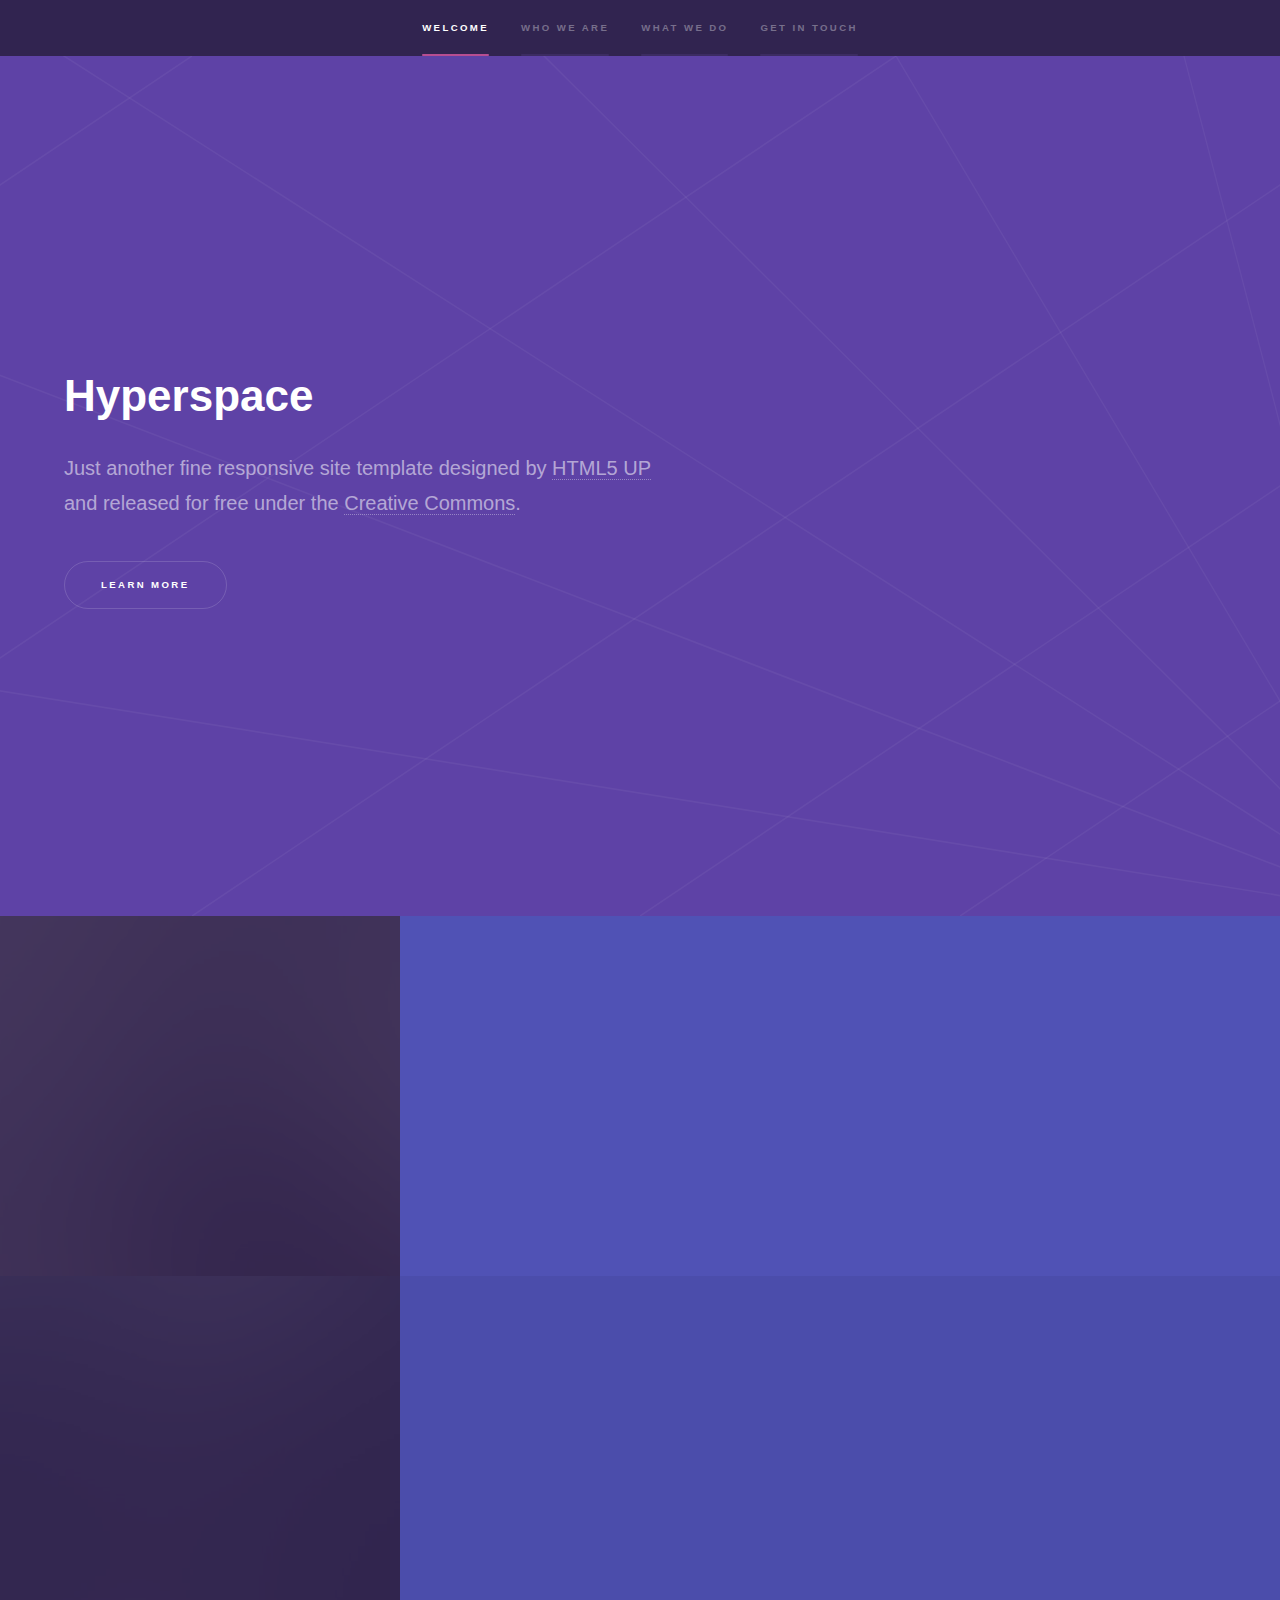
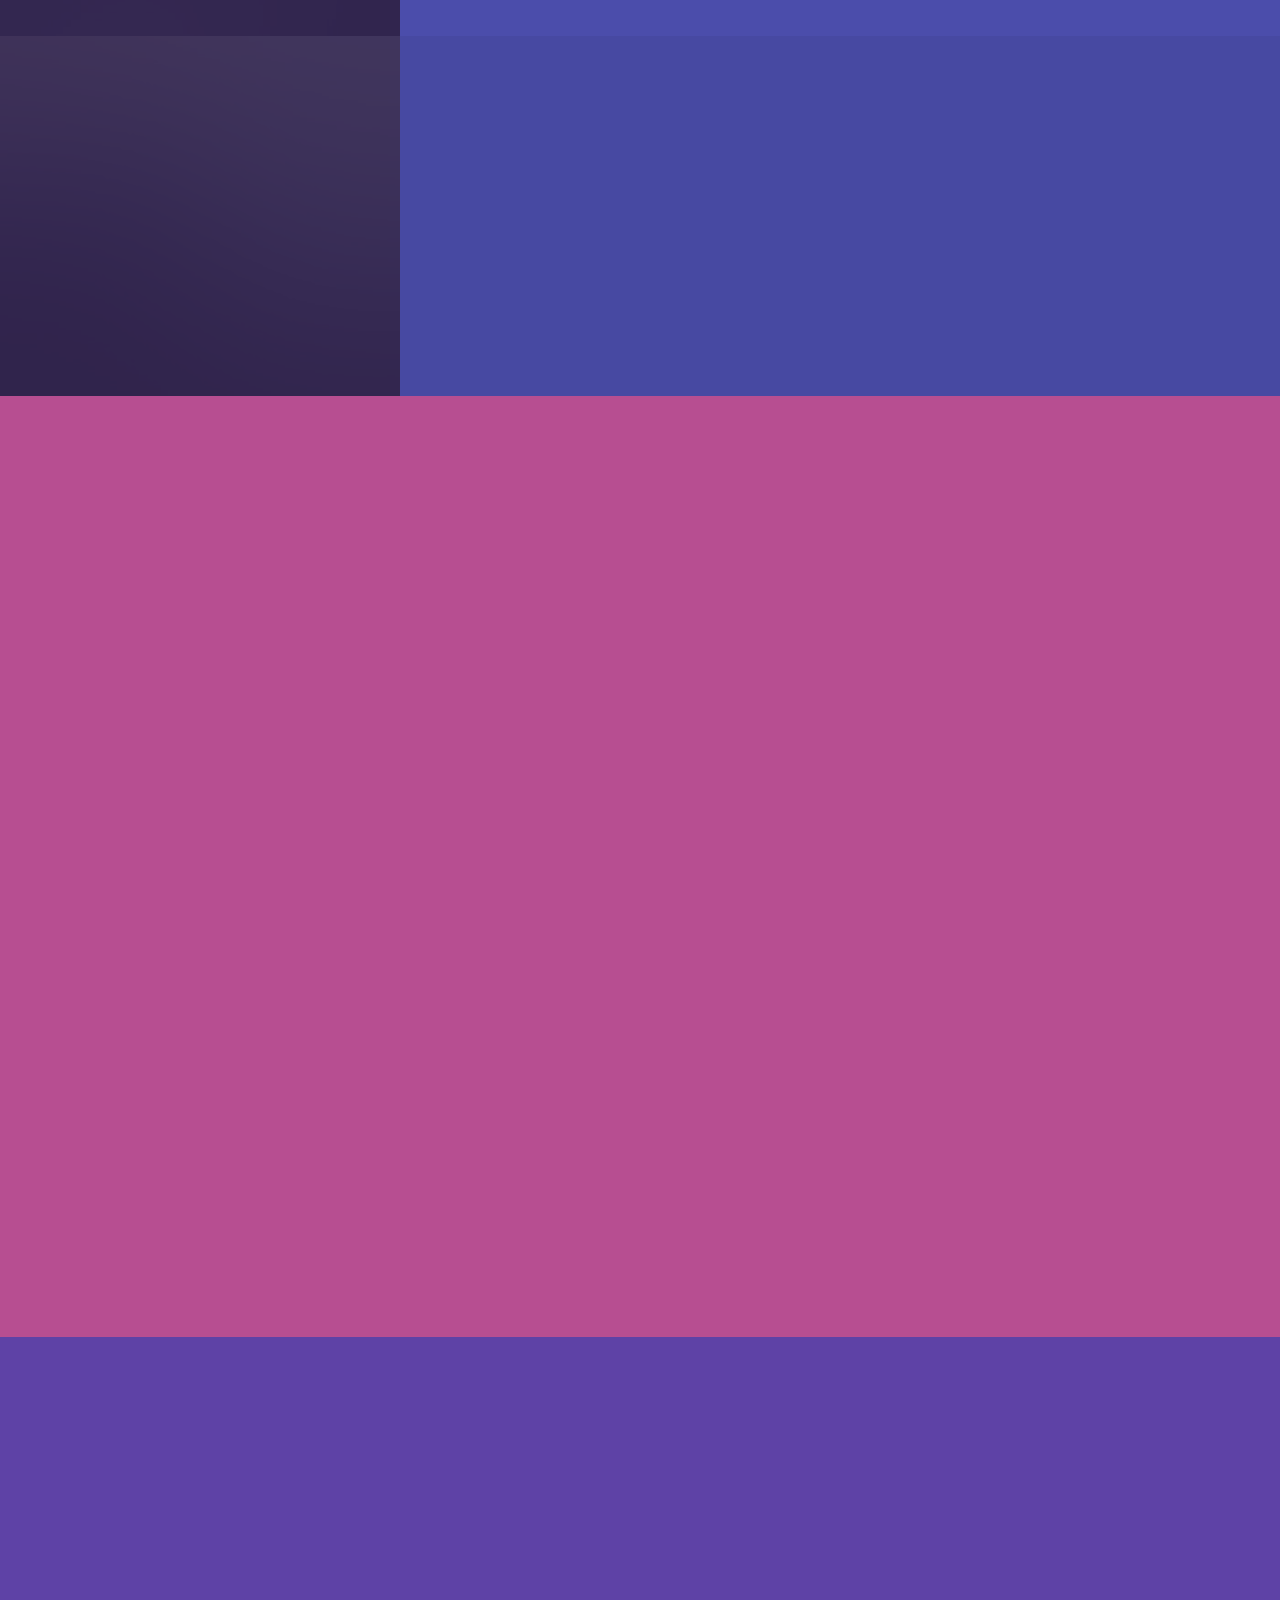
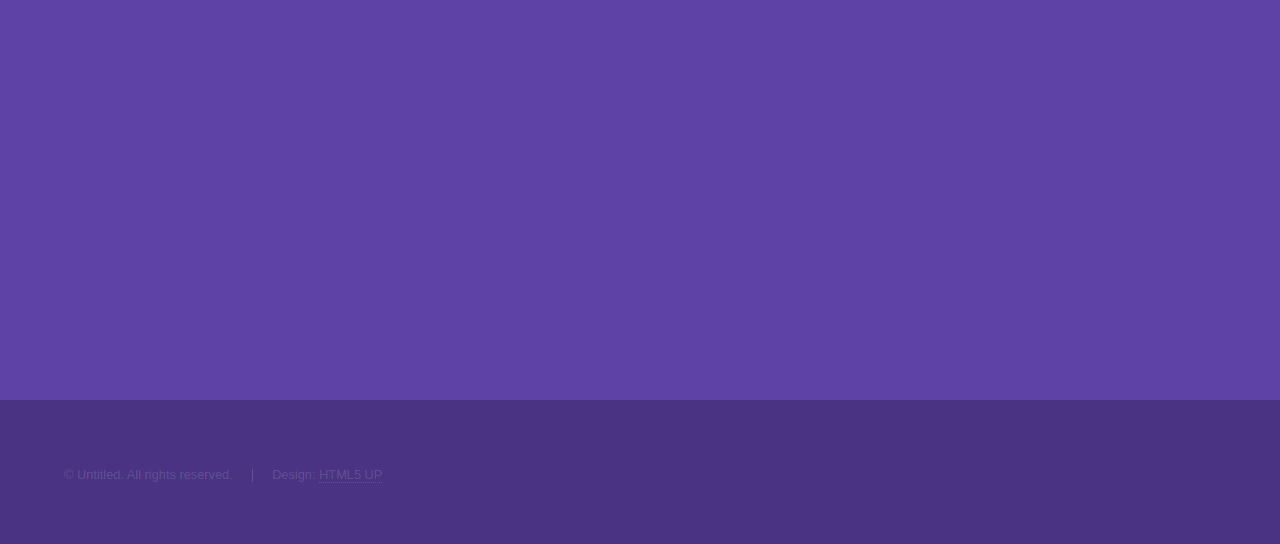
==== html5up-hyperspace/index.html @ 21f2c795 "Add files via upload" ====
<!DOCTYPE HTML>
<!--
	Hyperspace by HTML5 UP
	html5up.net | @ajlkn
	Free for personal and commercial use under the CCA 3.0 license (html5up.net/license)
-->
<html>
	<head>
		<title>Hyperspace by HTML5 UP</title>
		<meta charset="utf-8" />
		<meta name="viewport" content="width=device-width, initial-scale=1, user-scalable=no" />
		<link rel="stylesheet" href="assets/css/main.css" />
		<noscript><link rel="stylesheet" href="assets/css/noscript.css" /></noscript>
	</head>
	<body class="is-preload">

		<!-- Sidebar -->
			<section id="sidebar">
				<div class="inner">
					<nav>
						<ul>
							<li><a href="#intro">Welcome</a></li>
							<li><a href="#one">Who we are</a></li>
							<li><a href="#two">What we do</a></li>
							<li><a href="#three">Get in touch</a></li>
						</ul>
					</nav>
				</div>
			</section>

		<!-- Wrapper -->
			<div id="wrapper">

				<!-- Intro -->
					<section id="intro" class="wrapper style1 fullscreen fade-up">
						<div class="inner">
							<h1>Hyperspace</h1>
							<p>Just another fine responsive site template designed by <a href="http://html5up.net">HTML5 UP</a><br />
							and released for free under the <a href="http://html5up.net/license">Creative Commons</a>.</p>
							<ul class="actions">
								<li><a href="#one" class="button scrolly">Learn more</a></li>
							</ul>
						</div>
					</section>

				<!-- One -->
					<section id="one" class="wrapper style2 spotlights">
						<section>
							<a href="#" class="image"><img src="images/pic01.jpg" alt="" data-position="center center" /></a>
							<div class="content">
								<div class="inner">
									<h2>Sed ipsum dolor</h2>
									<p>Phasellus convallis elit id ullamcorper pulvinar. Duis aliquam turpis mauris, eu ultricies erat malesuada quis. Aliquam dapibus.</p>
									<ul class="actions">
										<li><a href="generic.html" class="button">Learn more</a></li>
									</ul>
								</div>
							</div>
						</section>
						<section>
							<a href="#" class="image"><img src="images/pic02.jpg" alt="" data-position="top center" /></a>
							<div class="content">
								<div class="inner">
									<h2>Feugiat consequat</h2>
									<p>Phasellus convallis elit id ullamcorper pulvinar. Duis aliquam turpis mauris, eu ultricies erat malesuada quis. Aliquam dapibus.</p>
									<ul class="actions">
										<li><a href="generic.html" class="button">Learn more</a></li>
									</ul>
								</div>
							</div>
						</section>
						<section>
							<a href="#" class="image"><img src="images/pic03.jpg" alt="" data-position="25% 25%" /></a>
							<div class="content">
								<div class="inner">
									<h2>Ultricies aliquam</h2>
									<p>Phasellus convallis elit id ullamcorper pulvinar. Duis aliquam turpis mauris, eu ultricies erat malesuada quis. Aliquam dapibus.</p>
									<ul class="actions">
										<li><a href="generic.html" class="button">Learn more</a></li>
									</ul>
								</div>
							</div>
						</section>
					</section>

				<!-- Two -->
					<section id="two" class="wrapper style3 fade-up">
						<div class="inner">
							<h2>What we do</h2>
							<p>Phasellus convallis elit id ullamcorper pulvinar. Duis aliquam turpis mauris, eu ultricies erat malesuada quis. Aliquam dapibus, lacus eget hendrerit bibendum, urna est aliquam sem, sit amet imperdiet est velit quis lorem.</p>
							<div class="features">
								<section>
									<span class="icon major fa-code"></span>
									<h3>Lorem ipsum amet</h3>
									<p>Phasellus convallis elit id ullam corper amet et pulvinar. Duis aliquam turpis mauris, sed ultricies erat dapibus.</p>
								</section>
								<section>
									<span class="icon major fa-lock"></span>
									<h3>Aliquam sed nullam</h3>
									<p>Phasellus convallis elit id ullam corper amet et pulvinar. Duis aliquam turpis mauris, sed ultricies erat dapibus.</p>
								</section>
								<section>
									<span class="icon major fa-cog"></span>
									<h3>Sed erat ullam corper</h3>
									<p>Phasellus convallis elit id ullam corper amet et pulvinar. Duis aliquam turpis mauris, sed ultricies erat dapibus.</p>
								</section>
								<section>
									<span class="icon major fa-desktop"></span>
									<h3>Veroeros quis lorem</h3>
									<p>Phasellus convallis elit id ullam corper amet et pulvinar. Duis aliquam turpis mauris, sed ultricies erat dapibus.</p>
								</section>
								<section>
									<span class="icon major fa-chain"></span>
									<h3>Urna quis bibendum</h3>
									<p>Phasellus convallis elit id ullam corper amet et pulvinar. Duis aliquam turpis mauris, sed ultricies erat dapibus.</p>
								</section>
								<section>
									<span class="icon major fa-diamond"></span>
									<h3>Aliquam urna dapibus</h3>
									<p>Phasellus convallis elit id ullam corper amet et pulvinar. Duis aliquam turpis mauris, sed ultricies erat dapibus.</p>
								</section>
							</div>
							<ul class="actions">
								<li><a href="generic.html" class="button">Learn more</a></li>
							</ul>
						</div>
					</section>

				<!-- Three -->
					<section id="three" class="wrapper style1 fade-up">
						<div class="inner">
							<h2>Get in touch</h2>
							<p>Phasellus convallis elit id ullamcorper pulvinar. Duis aliquam turpis mauris, eu ultricies erat malesuada quis. Aliquam dapibus, lacus eget hendrerit bibendum, urna est aliquam sem, sit amet imperdiet est velit quis lorem.</p>
							<div class="split style1">
								<section>
									<form method="post" action="#">
										<div class="fields">
											<div class="field half">
												<label for="name">Name</label>
												<input type="text" name="name" id="name" />
											</div>
											<div class="field half">
												<label for="email">Email</label>
												<input type="text" name="email" id="email" />
											</div>
											<div class="field">
												<label for="message">Message</label>
												<textarea name="message" id="message" rows="5"></textarea>
											</div>
										</div>
										<ul class="actions">
											<li><a href="" class="button submit">Send Message</a></li>
										</ul>
									</form>
								</section>
								<section>
									<ul class="contact">
										<li>
											<h3>Address</h3>
											<span>12345 Somewhere Road #654<br />
											Nashville, TN 00000-0000<br />
											USA</span>
										</li>
										<li>
											<h3>Email</h3>
											<a href="#">user@untitled.tld</a>
										</li>
										<li>
											<h3>Phone</h3>
											<span>(000) 000-0000</span>
										</li>
										<li>
											<h3>Social</h3>
											<ul class="icons">
												<li><a href="#" class="fa-twitter"><span class="label">Twitter</span></a></li>
												<li><a href="#" class="fa-facebook"><span class="label">Facebook</span></a></li>
												<li><a href="#" class="fa-github"><span class="label">GitHub</span></a></li>
												<li><a href="#" class="fa-instagram"><span class="label">Instagram</span></a></li>
												<li><a href="#" class="fa-linkedin"><span class="label">LinkedIn</span></a></li>
											</ul>
										</li>
									</ul>
								</section>
							</div>
						</div>
					</section>

			</div>

		<!-- Footer -->
			<footer id="footer" class="wrapper style1-alt">
				<div class="inner">
					<ul class="menu">
						<li>&copy; Untitled. All rights reserved.</li><li>Design: <a href="http://html5up.net">HTML5 UP</a></li>
					</ul>
				</div>
			</footer>

		<!-- Scripts -->
			<script src="assets/js/jquery.min.js"></script>
			<script src="assets/js/jquery.scrollex.min.js"></script>
			<script src="assets/js/jquery.scrolly.min.js"></script>
			<script src="assets/js/browser.min.js"></script>
			<script src="assets/js/breakpoints.min.js"></script>
			<script src="assets/js/util.js"></script>
			<script src="assets/js/main.js"></script>

	</body>
</html>
---- html5up-hyperspace/assets/css/main.css ----
@import url(font-awesome.min.css);

/*
	Hyperspace by HTML5 UP
	html5up.net | @ajlkn
	Free for personal and commercial use under the CCA 3.0 license (html5up.net/license)
*/

html, body, div, span, applet, object,
iframe, h1, h2, h3, h4, h5, h6, p, blockquote,
pre, a, abbr, acronym, address, big, cite,
code, del, dfn, em, img, ins, kbd, q, s, samp,
small, strike, strong, sub, sup, tt, var, b,
u, i, center, dl, dt, dd, ol, ul, li, fieldset,
form, label, legend, table, caption, tbody,
tfoot, thead, tr, th, td, article, aside,
canvas, details, embed, figure, figcaption,
footer, header, hgroup, menu, nav, output, ruby,
section, summary, time, mark, audio, video {
	margin: 0;
	padding: 0;
	border: 0;
	font-size: 100%;
	font: inherit;
	vertical-align: baseline;}

article, aside, details, figcaption, figure,
footer, header, hgroup, menu, nav, section {
	display: block;}

body {
	line-height: 1;
}

ol, ul {
	list-style: none;
}

blockquote, q {
	quotes: none;
}

	blockquote:before, blockquote:after, q:before, q:after {
		content: '';
		content: none;
	}

table {
	border-collapse: collapse;
	border-spacing: 0;
}

body {
	-webkit-text-size-adjust: none;
}

mark {
	background-color: transparent;
	color: inherit;
}

input::-moz-focus-inner {
	border: 0;
	padding: 0;
}

input, select, textarea {
	-moz-appearance: none;
	-webkit-appearance: none;
	-ms-appearance: none;
	appearance: none;
}

/* Basic */

	@-ms-viewport {
		width: device-width;
	}

	body {
		-ms-overflow-style: scrollbar;
	}

	@media screen and (max-width: 480px) {

		html, body {
			min-width: 320px;
		}

	}

	html {
		box-sizing: border-box;
	}

	*, *:before, *:after {
		box-sizing: inherit;
	}

	body {
		background: #312450;
	}

		body.is-preload *, body.is-preload *:before, body.is-preload *:after {
			-moz-animation: none !important;
			-webkit-animation: none !important;
			-ms-animation: none !important;
			animation: none !important;
			-moz-transition: none !important;
			-webkit-transition: none !important;
			-ms-transition: none !important;
			transition: none !important;
		}

/* Type */

	body, input, select, textarea {
		color: rgba(255, 255, 255, 0.55);
		font-family: Arial, Helvetica, sans-serif;
		font-size: 16.5pt;
		font-weight: normal;
		line-height: 1.75;
	}

		@media screen and (max-width: 1680px) {

			body, input, select, textarea {
				font-size: 13pt;
			}

		}

		@media screen and (max-width: 1280px) {

			body, input, select, textarea {
				font-size: 12pt;
			}

		}

		@media screen and (max-width: 360px) {

			body, input, select, textarea {
				font-size: 11pt;
			}

		}

	a {
		-moz-transition: color 0.2s ease, border-bottom-color 0.2s ease;
		-webkit-transition: color 0.2s ease, border-bottom-color 0.2s ease;
		-ms-transition: color 0.2s ease, border-bottom-color 0.2s ease;
		transition: color 0.2s ease, border-bottom-color 0.2s ease;
		border-bottom: dotted 1px rgba(255, 255, 255, 0.35);
		color: inherit;
		text-decoration: none;
	}

		a:hover {
			border-bottom-color: transparent;
			color: #ffffff;
		}

	strong, b {
		color: #ffffff;
		font-weight: bold;
	}

	em, i {
		font-style: italic;
	}

	p {
		margin: 0 0 2em 0;
	}

	h1, h2, h3, h4, h5, h6 {
		color: #ffffff;
		font-weight: bold;
		line-height: 1.5;
		margin: 0 0 0.5em 0;
	}

		h1 a, h2 a, h3 a, h4 a, h5 a, h6 a {
			color: inherit;
			text-decoration: none;
		}

	h1 {
		font-size: 2.75em;
	}

		h1.major {
			margin: 0 0 1.3em 0;
			position: relative;
			padding-bottom: 0.35em;
		}

			h1.major:after {
				background-image: -moz-linear-gradient(to right, #5e42a6, #b74e91);
				background-image: -webkit-linear-gradient(to right, #5e42a6, #b74e91);
				background-image: -ms-linear-gradient(to right, #5e42a6, #b74e91);
				background-image: linear-gradient(to right, #5e42a6, #b74e91);
				-moz-transition: max-width 0.2s ease;
				-webkit-transition: max-width 0.2s ease;
				-ms-transition: max-width 0.2s ease;
				transition: max-width 0.2s ease;
				border-radius: 0.2em;
				bottom: 0;
				content: '';
				height: 0.05em;
				position: absolute;
				right: 0;
				width: 100%;
			}

	h2 {
		font-size: 1.75em;
	}

	h3 {
		font-size: 1.1em;
	}

	h4 {
		font-size: 1em;
	}

	h5 {
		font-size: 0.8em;
	}

	h6 {
		font-size: 0.6em;
	}

	@media screen and (max-width: 736px) {

		h1 {
			font-size: 2em;
		}

		h2 {
			font-size: 1.25em;
		}

		h3 {
			font-size: 1em;
		}

		h4 {
			font-size: 0.8em;
		}

		h5 {
			font-size: 0.6em;
		}

		h6 {
			font-size: 0.6em;
		}

	}

	sub {
		font-size: 0.8em;
		position: relative;
		top: 0.5em;
	}

	sup {
		font-size: 0.8em;
		position: relative;
		top: -0.5em;
	}

	blockquote {
		border-left: solid 4px rgba(255, 255, 255, 0.15);
		font-style: italic;
		margin: 0 0 2em 0;
		padding: 0.5em 0 0.5em 2em;
	}

	code {
		background: rgba(255, 255, 255, 0.05);
		border-radius: 0.25em;
		border: solid 1px rgba(255, 255, 255, 0.15);
		font-family: "Courier New", monospace;
		font-size: 0.9em;
		margin: 0 0.25em;
		padding: 0.25em 0.65em;
	}

	pre {
		-webkit-overflow-scrolling: touch;
		font-family: "Courier New", monospace;
		font-size: 0.9em;
		margin: 0 0 2em 0;
	}

		pre code {
			display: block;
			line-height: 1.75em;
			padding: 1em 1.5em;
			overflow-x: auto;
		}

	hr {
		border: 0;
		border-bottom: solid 1px rgba(255, 255, 255, 0.15);
		margin: 2em 0;
	}

		hr.major {
			margin: 3em 0;
		}

	.align-left {
		text-align: left;
	}

	.align-center {
		text-align: center;
	}

	.align-right {
		text-align: right;
	}

/* Row */

	.row {
		display: flex;
		flex-wrap: wrap;
		box-sizing: border-box;
		align-items: stretch;
	}

		.row > * {
			box-sizing: border-box;
		}

		.row.gtr-uniform > * > :last-child {
			margin-bottom: 0;
		}

		.row.aln-left {
			justify-content: flex-start;
		}

		.row.aln-center {
			justify-content: center;
		}

		.row.aln-right {
			justify-content: flex-end;
		}

		.row.aln-top {
			align-items: flex-start;
		}

		.row.aln-middle {
			align-items: center;
		}

		.row.aln-bottom {
			align-items: flex-end;
		}

		.row > .imp {
			order: -1;
		}

		.row > .col-1 {
			width: 8.3333333333%;
		}

		.row > .off-1 {
			margin-left: 8.3333333333%;
		}

		.row > .col-2 {
			width: 16.6666666667%;
		}

		.row > .off-2 {
			margin-left: 16.6666666667%;
		}

		.row > .col-3 {
			width: 25%;
		}

		.row > .off-3 {
			margin-left: 25%;
		}

		.row > .col-4 {
			width: 33.3333333333%;
		}

		.row > .off-4 {
			margin-left: 33.3333333333%;
		}

		.row > .col-5 {
			width: 41.6666666667%;
		}

		.row > .off-5 {
			margin-left: 41.6666666667%;
		}

		.row > .col-6 {
			width: 50%;
		}

		.row > .off-6 {
			margin-left: 50%;
		}

		.row > .col-7 {
			width: 58.3333333333%;
		}

		.row > .off-7 {
			margin-left: 58.3333333333%;
		}

		.row > .col-8 {
			width: 66.6666666667%;
		}

		.row > .off-8 {
			margin-left: 66.6666666667%;
		}

		.row > .col-9 {
			width: 75%;
		}

		.row > .off-9 {
			margin-left: 75%;
		}

		.row > .col-10 {
			width: 83.3333333333%;
		}

		.row > .off-10 {
			margin-left: 83.3333333333%;
		}

		.row > .col-11 {
			width: 91.6666666667%;
		}

		.row > .off-11 {
			margin-left: 91.6666666667%;
		}

		.row > .col-12 {
			width: 100%;
		}

		.row > .off-12 {
			margin-left: 100%;
		}

		.row.gtr-0 {
			margin-top: 0;
			margin-left: 0em;
		}

			.row.gtr-0 > * {
				padding: 0 0 0 0em;
			}

			.row.gtr-0.gtr-uniform {
				margin-top: 0em;
			}

				.row.gtr-0.gtr-uniform > * {
					padding-top: 0em;
				}

		.row.gtr-25 {
			margin-top: 0;
			margin-left: -0.375em;
		}

			.row.gtr-25 > * {
				padding: 0 0 0 0.375em;
			}

			.row.gtr-25.gtr-uniform {
				margin-top: -0.375em;
			}

				.row.gtr-25.gtr-uniform > * {
					padding-top: 0.375em;
				}

		.row.gtr-50 {
			margin-top: 0;
			margin-left: -0.75em;
		}

			.row.gtr-50 > * {
				padding: 0 0 0 0.75em;
			}

			.row.gtr-50.gtr-uniform {
				margin-top: -0.75em;
			}

				.row.gtr-50.gtr-uniform > * {
					padding-top: 0.75em;
				}

		.row {
			margin-top: 0;
			margin-left: -1.5em;
		}

			.row > * {
				padding: 0 0 0 1.5em;
			}

			.row.gtr-uniform {
				margin-top: -1.5em;
			}

				.row.gtr-uniform > * {
					padding-top: 1.5em;
				}

		.row.gtr-150 {
			margin-top: 0;
			margin-left: -2.25em;
		}

			.row.gtr-150 > * {
				padding: 0 0 0 2.25em;
			}

			.row.gtr-150.gtr-uniform {
				margin-top: -2.25em;
			}

				.row.gtr-150.gtr-uniform > * {
					padding-top: 2.25em;
				}

		.row.gtr-200 {
			margin-top: 0;
			margin-left: -3em;
		}

			.row.gtr-200 > * {
				padding: 0 0 0 3em;
			}

			.row.gtr-200.gtr-uniform {
				margin-top: -3em;
			}

				.row.gtr-200.gtr-uniform > * {
					padding-top: 3em;
				}

		@media screen and (max-width: 1680px) {

			.row {
				display: flex;
				flex-wrap: wrap;
				box-sizing: border-box;
				align-items: stretch;
			}

				.row > * {
					box-sizing: border-box;
				}

				.row.gtr-uniform > * > :last-child {
					margin-bottom: 0;
				}

				.row.aln-left {
					justify-content: flex-start;
				}

				.row.aln-center {
					justify-content: center;
				}

				.row.aln-right {
					justify-content: flex-end;
				}

				.row.aln-top {
					align-items: flex-start;
				}

				.row.aln-middle {
					align-items: center;
				}

				.row.aln-bottom {
					align-items: flex-end;
				}

				.row > .imp-xlarge {
					order: -1;
				}

				.row > .col-1-xlarge {
					width: 8.3333333333%;
				}

				.row > .off-1-xlarge {
					margin-left: 8.3333333333%;
				}

				.row > .col-2-xlarge {
					width: 16.6666666667%;
				}

				.row > .off-2-xlarge {
					margin-left: 16.6666666667%;
				}

				.row > .col-3-xlarge {
					width: 25%;
				}

				.row > .off-3-xlarge {
					margin-left: 25%;
				}

				.row > .col-4-xlarge {
					width: 33.3333333333%;
				}

				.row > .off-4-xlarge {
					margin-left: 33.3333333333%;
				}

				.row > .col-5-xlarge {
					width: 41.6666666667%;
				}

				.row > .off-5-xlarge {
					margin-left: 41.6666666667%;
				}

				.row > .col-6-xlarge {
					width: 50%;
				}

				.row > .off-6-xlarge {
					margin-left: 50%;
				}

				.row > .col-7-xlarge {
					width: 58.3333333333%;
				}

				.row > .off-7-xlarge {
					margin-left: 58.3333333333%;
				}

				.row > .col-8-xlarge {
					width: 66.6666666667%;
				}

				.row > .off-8-xlarge {
					margin-left: 66.6666666667%;
				}

				.row > .col-9-xlarge {
					width: 75%;
				}

				.row > .off-9-xlarge {
					margin-left: 75%;
				}

				.row > .col-10-xlarge {
					width: 83.3333333333%;
				}

				.row > .off-10-xlarge {
					margin-left: 83.3333333333%;
				}

				.row > .col-11-xlarge {
					width: 91.6666666667%;
				}

				.row > .off-11-xlarge {
					margin-left: 91.6666666667%;
				}

				.row > .col-12-xlarge {
					width: 100%;
				}

				.row > .off-12-xlarge {
					margin-left: 100%;
				}

				.row.gtr-0 {
					margin-top: 0;
					margin-left: 0em;
				}

					.row.gtr-0 > * {
						padding: 0 0 0 0em;
					}

					.row.gtr-0.gtr-uniform {
						margin-top: 0em;
					}

						.row.gtr-0.gtr-uniform > * {
							padding-top: 0em;
						}

				.row.gtr-25 {
					margin-top: 0;
					margin-left: -0.375em;
				}

					.row.gtr-25 > * {
						padding: 0 0 0 0.375em;
					}

					.row.gtr-25.gtr-uniform {
						margin-top: -0.375em;
					}

						.row.gtr-25.gtr-uniform > * {
							padding-top: 0.375em;
						}

				.row.gtr-50 {
					margin-top: 0;
					margin-left: -0.75em;
				}

					.row.gtr-50 > * {
						padding: 0 0 0 0.75em;
					}

					.row.gtr-50.gtr-uniform {
						margin-top: -0.75em;
					}

						.row.gtr-50.gtr-uniform > * {
							padding-top: 0.75em;
						}

				.row {
					margin-top: 0;
					margin-left: -1.5em;
				}

					.row > * {
						padding: 0 0 0 1.5em;
					}

					.row.gtr-uniform {
						margin-top: -1.5em;
					}

						.row.gtr-uniform > * {
							padding-top: 1.5em;
						}

				.row.gtr-150 {
					margin-top: 0;
					margin-left: -2.25em;
				}

					.row.gtr-150 > * {
						padding: 0 0 0 2.25em;
					}

					.row.gtr-150.gtr-uniform {
						margin-top: -2.25em;
					}

						.row.gtr-150.gtr-uniform > * {
							padding-top: 2.25em;
						}

				.row.gtr-200 {
					margin-top: 0;
					margin-left: -3em;
				}

					.row.gtr-200 > * {
						padding: 0 0 0 3em;
					}

					.row.gtr-200.gtr-uniform {
						margin-top: -3em;
					}

						.row.gtr-200.gtr-uniform > * {
							padding-top: 3em;
						}

		}

		@media screen and (max-width: 1280px) {

			.row {
				display: flex;
				flex-wrap: wrap;
				box-sizing: border-box;
				align-items: stretch;
			}

				.row > * {
					box-sizing: border-box;
				}

				.row.gtr-uniform > * > :last-child {
					margin-bottom: 0;
				}

				.row.aln-left {
					justify-content: flex-start;
				}

				.row.aln-center {
					justify-content: center;
				}

				.row.aln-right {
					justify-content: flex-end;
				}

				.row.aln-top {
					align-items: flex-start;
				}

				.row.aln-middle {
					align-items: center;
				}

				.row.aln-bottom {
					align-items: flex-end;
				}

				.row > .imp-large {
					order: -1;
				}

				.row > .col-1-large {
					width: 8.3333333333%;
				}

				.row > .off-1-large {
					margin-left: 8.3333333333%;
				}

				.row > .col-2-large {
					width: 16.6666666667%;
				}

				.row > .off-2-large {
					margin-left: 16.6666666667%;
				}

				.row > .col-3-large {
					width: 25%;
				}

				.row > .off-3-large {
					margin-left: 25%;
				}

				.row > .col-4-large {
					width: 33.3333333333%;
				}

				.row > .off-4-large {
					margin-left: 33.3333333333%;
				}

				.row > .col-5-large {
					width: 41.6666666667%;
				}

				.row > .off-5-large {
					margin-left: 41.6666666667%;
				}

				.row > .col-6-large {
					width: 50%;
				}

				.row > .off-6-large {
					margin-left: 50%;
				}

				.row > .col-7-large {
					width: 58.3333333333%;
				}

				.row > .off-7-large {
					margin-left: 58.3333333333%;
				}

				.row > .col-8-large {
					width: 66.6666666667%;
				}

				.row > .off-8-large {
					margin-left: 66.6666666667%;
				}

				.row > .col-9-large {
					width: 75%;
				}

				.row > .off-9-large {
					margin-left: 75%;
				}

				.row > .col-10-large {
					width: 83.3333333333%;
				}

				.row > .off-10-large {
					margin-left: 83.3333333333%;
				}

				.row > .col-11-large {
					width: 91.6666666667%;
				}

				.row > .off-11-large {
					margin-left: 91.6666666667%;
				}

				.row > .col-12-large {
					width: 100%;
				}

				.row > .off-12-large {
					margin-left: 100%;
				}

				.row.gtr-0 {
					margin-top: 0;
					margin-left: 0em;
				}

					.row.gtr-0 > * {
						padding: 0 0 0 0em;
					}

					.row.gtr-0.gtr-uniform {
						margin-top: 0em;
					}

						.row.gtr-0.gtr-uniform > * {
							padding-top: 0em;
						}

				.row.gtr-25 {
					margin-top: 0;
					margin-left: -0.375em;
				}

					.row.gtr-25 > * {
						padding: 0 0 0 0.375em;
					}

					.row.gtr-25.gtr-uniform {
						margin-top: -0.375em;
					}

						.row.gtr-25.gtr-uniform > * {
							padding-top: 0.375em;
						}

				.row.gtr-50 {
					margin-top: 0;
					margin-left: -0.75em;
				}

					.row.gtr-50 > * {
						padding: 0 0 0 0.75em;
					}

					.row.gtr-50.gtr-uniform {
						margin-top: -0.75em;
					}

						.row.gtr-50.gtr-uniform > * {
							padding-top: 0.75em;
						}

				.row {
					margin-top: 0;
					margin-left: -1.5em;
				}

					.row > * {
						padding: 0 0 0 1.5em;
					}

					.row.gtr-uniform {
						margin-top: -1.5em;
					}

						.row.gtr-uniform > * {
							padding-top: 1.5em;
						}

				.row.gtr-150 {
					margin-top: 0;
					margin-left: -2.25em;
				}

					.row.gtr-150 > * {
						padding: 0 0 0 2.25em;
					}

					.row.gtr-150.gtr-uniform {
						margin-top: -2.25em;
					}

						.row.gtr-150.gtr-uniform > * {
							padding-top: 2.25em;
						}

				.row.gtr-200 {
					margin-top: 0;
					margin-left: -3em;
				}

					.row.gtr-200 > * {
						padding: 0 0 0 3em;
					}

					.row.gtr-200.gtr-uniform {
						margin-top: -3em;
					}

						.row.gtr-200.gtr-uniform > * {
							padding-top: 3em;
						}

		}

		@media screen and (max-width: 980px) {

			.row {
				display: flex;
				flex-wrap: wrap;
				box-sizing: border-box;
				align-items: stretch;
			}

				.row > * {
					box-sizing: border-box;
				}

				.row.gtr-uniform > * > :last-child {
					margin-bottom: 0;
				}

				.row.aln-left {
					justify-content: flex-start;
				}

				.row.aln-center {
					justify-content: center;
				}

				.row.aln-right {
					justify-content: flex-end;
				}

				.row.aln-top {
					align-items: flex-start;
				}

				.row.aln-middle {
					align-items: center;
				}

				.row.aln-bottom {
					align-items: flex-end;
				}

				.row > .imp-medium {
					order: -1;
				}

				.row > .col-1-medium {
					width: 8.3333333333%;
				}

				.row > .off-1-medium {
					margin-left: 8.3333333333%;
				}

				.row > .col-2-medium {
					width: 16.6666666667%;
				}

				.row > .off-2-medium {
					margin-left: 16.6666666667%;
				}

				.row > .col-3-medium {
					width: 25%;
				}

				.row > .off-3-medium {
					margin-left: 25%;
				}

				.row > .col-4-medium {
					width: 33.3333333333%;
				}

				.row > .off-4-medium {
					margin-left: 33.3333333333%;
				}

				.row > .col-5-medium {
					width: 41.6666666667%;
				}

				.row > .off-5-medium {
					margin-left: 41.6666666667%;
				}

				.row > .col-6-medium {
					width: 50%;
				}

				.row > .off-6-medium {
					margin-left: 50%;
				}

				.row > .col-7-medium {
					width: 58.3333333333%;
				}

				.row > .off-7-medium {
					margin-left: 58.3333333333%;
				}

				.row > .col-8-medium {
					width: 66.6666666667%;
				}

				.row > .off-8-medium {
					margin-left: 66.6666666667%;
				}

				.row > .col-9-medium {
					width: 75%;
				}

				.row > .off-9-medium {
					margin-left: 75%;
				}

				.row > .col-10-medium {
					width: 83.3333333333%;
				}

				.row > .off-10-medium {
					margin-left: 83.3333333333%;
				}

				.row > .col-11-medium {
					width: 91.6666666667%;
				}

				.row > .off-11-medium {
					margin-left: 91.6666666667%;
				}

				.row > .col-12-medium {
					width: 100%;
				}

				.row > .off-12-medium {
					margin-left: 100%;
				}

				.row.gtr-0 {
					margin-top: 0;
					margin-left: 0em;
				}

					.row.gtr-0 > * {
						padding: 0 0 0 0em;
					}

					.row.gtr-0.gtr-uniform {
						margin-top: 0em;
					}

						.row.gtr-0.gtr-uniform > * {
							padding-top: 0em;
						}

				.row.gtr-25 {
					margin-top: 0;
					margin-left: -0.375em;
				}

					.row.gtr-25 > * {
						padding: 0 0 0 0.375em;
					}

					.row.gtr-25.gtr-uniform {
						margin-top: -0.375em;
					}

						.row.gtr-25.gtr-uniform > * {
							padding-top: 0.375em;
						}

				.row.gtr-50 {
					margin-top: 0;
					margin-left: -0.75em;
				}

					.row.gtr-50 > * {
						padding: 0 0 0 0.75em;
					}

					.row.gtr-50.gtr-uniform {
						margin-top: -0.75em;
					}

						.row.gtr-50.gtr-uniform > * {
							padding-top: 0.75em;
						}

				.row {
					margin-top: 0;
					margin-left: -1.5em;
				}

					.row > * {
						padding: 0 0 0 1.5em;
					}

					.row.gtr-uniform {
						margin-top: -1.5em;
					}

						.row.gtr-uniform > * {
							padding-top: 1.5em;
						}

				.row.gtr-150 {
					margin-top: 0;
					margin-left: -2.25em;
				}

					.row.gtr-150 > * {
						padding: 0 0 0 2.25em;
					}

					.row.gtr-150.gtr-uniform {
						margin-top: -2.25em;
					}

						.row.gtr-150.gtr-uniform > * {
							padding-top: 2.25em;
						}

				.row.gtr-200 {
					margin-top: 0;
					margin-left: -3em;
				}

					.row.gtr-200 > * {
						padding: 0 0 0 3em;
					}

					.row.gtr-200.gtr-uniform {
						margin-top: -3em;
					}

						.row.gtr-200.gtr-uniform > * {
							padding-top: 3em;
						}

		}

		@media screen and (max-width: 736px) {

			.row {
				display: flex;
				flex-wrap: wrap;
				box-sizing: border-box;
				align-items: stretch;
			}

				.row > * {
					box-sizing: border-box;
				}

				.row.gtr-uniform > * > :last-child {
					margin-bottom: 0;
				}

				.row.aln-left {
					justify-content: flex-start;
				}

				.row.aln-center {
					justify-content: center;
				}

				.row.aln-right {
					justify-content: flex-end;
				}

				.row.aln-top {
					align-items: flex-start;
				}

				.row.aln-middle {
					align-items: center;
				}

				.row.aln-bottom {
					align-items: flex-end;
				}

				.row > .imp-small {
					order: -1;
				}

				.row > .col-1-small {
					width: 8.3333333333%;
				}

				.row > .off-1-small {
					margin-left: 8.3333333333%;
				}

				.row > .col-2-small {
					width: 16.6666666667%;
				}

				.row > .off-2-small {
					margin-left: 16.6666666667%;
				}

				.row > .col-3-small {
					width: 25%;
				}

				.row > .off-3-small {
					margin-left: 25%;
				}

				.row > .col-4-small {
					width: 33.3333333333%;
				}

				.row > .off-4-small {
					margin-left: 33.3333333333%;
				}

				.row > .col-5-small {
					width: 41.6666666667%;
				}

				.row > .off-5-small {
					margin-left: 41.6666666667%;
				}

				.row > .col-6-small {
					width: 50%;
				}

				.row > .off-6-small {
					margin-left: 50%;
				}

				.row > .col-7-small {
					width: 58.3333333333%;
				}

				.row > .off-7-small {
					margin-left: 58.3333333333%;
				}

				.row > .col-8-small {
					width: 66.6666666667%;
				}

				.row > .off-8-small {
					margin-left: 66.6666666667%;
				}

				.row > .col-9-small {
					width: 75%;
				}

				.row > .off-9-small {
					margin-left: 75%;
				}

				.row > .col-10-small {
					width: 83.3333333333%;
				}

				.row > .off-10-small {
					margin-left: 83.3333333333%;
				}

				.row > .col-11-small {
					width: 91.6666666667%;
				}

				.row > .off-11-small {
					margin-left: 91.6666666667%;
				}

				.row > .col-12-small {
					width: 100%;
				}

				.row > .off-12-small {
					margin-left: 100%;
				}

				.row.gtr-0 {
					margin-top: 0;
					margin-left: 0em;
				}

					.row.gtr-0 > * {
						padding: 0 0 0 0em;
					}

					.row.gtr-0.gtr-uniform {
						margin-top: 0em;
					}

						.row.gtr-0.gtr-uniform > * {
							padding-top: 0em;
						}

				.row.gtr-25 {
					margin-top: 0;
					margin-left: -0.375em;
				}

					.row.gtr-25 > * {
						padding: 0 0 0 0.375em;
					}

					.row.gtr-25.gtr-uniform {
						margin-top: -0.375em;
					}

						.row.gtr-25.gtr-uniform > * {
							padding-top: 0.375em;
						}

				.row.gtr-50 {
					margin-top: 0;
					margin-left: -0.75em;
				}

					.row.gtr-50 > * {
						padding: 0 0 0 0.75em;
					}

					.row.gtr-50.gtr-uniform {
						margin-top: -0.75em;
					}

						.row.gtr-50.gtr-uniform > * {
							padding-top: 0.75em;
						}

				.row {
					margin-top: 0;
					margin-left: -1.5em;
				}

					.row > * {
						padding: 0 0 0 1.5em;
					}

					.row.gtr-uniform {
						margin-top: -1.5em;
					}

						.row.gtr-uniform > * {
							padding-top: 1.5em;
						}

				.row.gtr-150 {
					margin-top: 0;
					margin-left: -2.25em;
				}

					.row.gtr-150 > * {
						padding: 0 0 0 2.25em;
					}

					.row.gtr-150.gtr-uniform {
						margin-top: -2.25em;
					}

						.row.gtr-150.gtr-uniform > * {
							padding-top: 2.25em;
						}

				.row.gtr-200 {
					margin-top: 0;
					margin-left: -3em;
				}

					.row.gtr-200 > * {
						padding: 0 0 0 3em;
					}

					.row.gtr-200.gtr-uniform {
						margin-top: -3em;
					}

						.row.gtr-200.gtr-uniform > * {
							padding-top: 3em;
						}

		}

		@media screen and (max-width: 480px) {

			.row {
				display: flex;
				flex-wrap: wrap;
				box-sizing: border-box;
				align-items: stretch;
			}

				.row > * {
					box-sizing: border-box;
				}

				.row.gtr-uniform > * > :last-child {
					margin-bottom: 0;
				}

				.row.aln-left {
					justify-content: flex-start;
				}

				.row.aln-center {
					justify-content: center;
				}

				.row.aln-right {
					justify-content: flex-end;
				}

				.row.aln-top {
					align-items: flex-start;
				}

				.row.aln-middle {
					align-items: center;
				}

				.row.aln-bottom {
					align-items: flex-end;
				}

				.row > .imp-xsmall {
					order: -1;
				}

				.row > .col-1-xsmall {
					width: 8.3333333333%;
				}

				.row > .off-1-xsmall {
					margin-left: 8.3333333333%;
				}

				.row > .col-2-xsmall {
					width: 16.6666666667%;
				}

				.row > .off-2-xsmall {
					margin-left: 16.6666666667%;
				}

				.row > .col-3-xsmall {
					width: 25%;
				}

				.row > .off-3-xsmall {
					margin-left: 25%;
				}

				.row > .col-4-xsmall {
					width: 33.3333333333%;
				}

				.row > .off-4-xsmall {
					margin-left: 33.3333333333%;
				}

				.row > .col-5-xsmall {
					width: 41.6666666667%;
				}

				.row > .off-5-xsmall {
					margin-left: 41.6666666667%;
				}

				.row > .col-6-xsmall {
					width: 50%;
				}

				.row > .off-6-xsmall {
					margin-left: 50%;
				}

				.row > .col-7-xsmall {
					width: 58.3333333333%;
				}

				.row > .off-7-xsmall {
					margin-left: 58.3333333333%;
				}

				.row > .col-8-xsmall {
					width: 66.6666666667%;
				}

				.row > .off-8-xsmall {
					margin-left: 66.6666666667%;
				}

				.row > .col-9-xsmall {
					width: 75%;
				}

				.row > .off-9-xsmall {
					margin-left: 75%;
				}

				.row > .col-10-xsmall {
					width: 83.3333333333%;
				}

				.row > .off-10-xsmall {
					margin-left: 83.3333333333%;
				}

				.row > .col-11-xsmall {
					width: 91.6666666667%;
				}

				.row > .off-11-xsmall {
					margin-left: 91.6666666667%;
				}

				.row > .col-12-xsmall {
					width: 100%;
				}

				.row > .off-12-xsmall {
					margin-left: 100%;
				}

				.row.gtr-0 {
					margin-top: 0;
					margin-left: 0em;
				}

					.row.gtr-0 > * {
						padding: 0 0 0 0em;
					}

					.row.gtr-0.gtr-uniform {
						margin-top: 0em;
					}

						.row.gtr-0.gtr-uniform > * {
							padding-top: 0em;
						}

				.row.gtr-25 {
					margin-top: 0;
					margin-left: -0.375em;
				}

					.row.gtr-25 > * {
						padding: 0 0 0 0.375em;
					}

					.row.gtr-25.gtr-uniform {
						margin-top: -0.375em;
					}

						.row.gtr-25.gtr-uniform > * {
							padding-top: 0.375em;
						}

				.row.gtr-50 {
					margin-top: 0;
					margin-left: -0.75em;
				}

					.row.gtr-50 > * {
						padding: 0 0 0 0.75em;
					}

					.row.gtr-50.gtr-uniform {
						margin-top: -0.75em;
					}

						.row.gtr-50.gtr-uniform > * {
							padding-top: 0.75em;
						}

				.row {
					margin-top: 0;
					margin-left: -1.5em;
				}

					.row > * {
						padding: 0 0 0 1.5em;
					}

					.row.gtr-uniform {
						margin-top: -1.5em;
					}

						.row.gtr-uniform > * {
							padding-top: 1.5em;
						}

				.row.gtr-150 {
					margin-top: 0;
					margin-left: -2.25em;
				}

					.row.gtr-150 > * {
						padding: 0 0 0 2.25em;
					}

					.row.gtr-150.gtr-uniform {
						margin-top: -2.25em;
					}

						.row.gtr-150.gtr-uniform > * {
							padding-top: 2.25em;
						}

				.row.gtr-200 {
					margin-top: 0;
					margin-left: -3em;
				}

					.row.gtr-200 > * {
						padding: 0 0 0 3em;
					}

					.row.gtr-200.gtr-uniform {
						margin-top: -3em;
					}

						.row.gtr-200.gtr-uniform > * {
							padding-top: 3em;
						}

		}

/* Box */

	.box {
		border-radius: 0.25em;
		border: solid 1px rgba(255, 255, 255, 0.15);
		margin-bottom: 2em;
		padding: 1.5em;
	}

		.box > :last-child,
		.box > :last-child > :last-child,
		.box > :last-child > :last-child > :last-child {
			margin-bottom: 0;
		}

		.box.alt {
			border: 0;
			border-radius: 0;
			padding: 0;
		}

/* Button */

	input[type="submit"],
	input[type="reset"],
	input[type="button"],
	button,
	.button {
		-moz-appearance: none;
		-webkit-appearance: none;
		-ms-appearance: none;
		appearance: none;
		-moz-transition: border-color 0.2s ease;
		-webkit-transition: border-color 0.2s ease;
		-ms-transition: border-color 0.2s ease;
		transition: border-color 0.2s ease;
		background-color: transparent;
		border: solid 1px !important;
		border-color: rgba(255, 255, 255, 0.15) !important;
		border-radius: 3em;
		color: #ffffff !important;
		cursor: pointer;
		display: inline-block;
		font-size: 0.6em;
		font-weight: bold;
		height: calc(4.75em + 2px);
		letter-spacing: 0.25em;
		line-height: 4.75em;
		outline: 0;
		padding: 0 3.75em;
		position: relative;
		text-align: center;
		text-decoration: none;
		text-transform: uppercase;
		white-space: nowrap;
	}

		input[type="submit"]:after,
		input[type="reset"]:after,
		input[type="button"]:after,
		button:after,
		.button:after {
			-moz-transform: scale(0.25);
			-webkit-transform: scale(0.25);
			-ms-transform: scale(0.25);
			transform: scale(0.25);
			pointer-events: none;
			-moz-transition: opacity 0.2s ease, -moz-transform 0.2s ease;
			-webkit-transition: opacity 0.2s ease, -webkit-transform 0.2s ease;
			-ms-transition: opacity 0.2s ease, -ms-transform 0.2s ease;
			transition: opacity 0.2s ease, transform 0.2s ease;
			background: #ffffff;
			border-radius: 3em;
			content: '';
			height: 100%;
			left: 0;
			opacity: 0;
			position: absolute;
			top: 0;
			width: 100%;
		}

		input[type="submit"].icon:before,
		input[type="reset"].icon:before,
		input[type="button"].icon:before,
		button.icon:before,
		.button.icon:before {
			margin-right: 0.75em;
		}

		input[type="submit"].fit,
		input[type="reset"].fit,
		input[type="button"].fit,
		button.fit,
		.button.fit {
			width: 100%;
		}

		input[type="submit"].small,
		input[type="reset"].small,
		input[type="button"].small,
		button.small,
		.button.small {
			font-size: 0.4em;
		}

		input[type="submit"].large,
		input[type="reset"].large,
		input[type="button"].large,
		button.large,
		.button.large {
			font-size: 0.8em;
		}

		input[type="submit"].primary,
		input[type="reset"].primary,
		input[type="button"].primary,
		button.primary,
		.button.primary {
			background-color: #ffffff;
			color: #312450 !important;
		}

			input[type="submit"].primary:after,
			input[type="reset"].primary:after,
			input[type="button"].primary:after,
			button.primary:after,
			.button.primary:after {
				display: none;
			}

		input[type="submit"].disabled, input[type="submit"]:disabled,
		input[type="reset"].disabled,
		input[type="reset"]:disabled,
		input[type="button"].disabled,
		input[type="button"]:disabled,
		button.disabled,
		button:disabled,
		.button.disabled,
		.button:disabled {
			cursor: default;
			opacity: 0.5;
			pointer-events: none;
		}

		input[type="submit"]:hover,
		input[type="reset"]:hover,
		input[type="button"]:hover,
		button:hover,
		.button:hover {
			border-color: rgba(255, 255, 255, 0.55) !important;
		}

			input[type="submit"]:hover:after,
			input[type="reset"]:hover:after,
			input[type="button"]:hover:after,
			button:hover:after,
			.button:hover:after {
				opacity: 0.05;
				-moz-transform: scale(1);
				-webkit-transform: scale(1);
				-ms-transform: scale(1);
				transform: scale(1);
			}

			input[type="submit"]:hover:active,
			input[type="reset"]:hover:active,
			input[type="button"]:hover:active,
			button:hover:active,
			.button:hover:active {
				border-color: #ffffff !important;
			}

				input[type="submit"]:hover:active:after,
				input[type="reset"]:hover:active:after,
				input[type="button"]:hover:active:after,
				button:hover:active:after,
				.button:hover:active:after {
					opacity: 0.1;
				}

/* Features */

	.features {
		display: -moz-flex;
		display: -webkit-flex;
		display: -ms-flex;
		display: flex;
		-moz-flex-wrap: wrap;
		-webkit-flex-wrap: wrap;
		-ms-flex-wrap: wrap;
		flex-wrap: wrap;
		border-radius: 0.25em;
		border: solid 1px rgba(255, 255, 255, 0.15);
		background: rgba(255, 255, 255, 0.05);
		margin: 0 0 2em 0;
	}

		.features section {
			padding: 3.5em 3em 1em 7em ;
			width: 50%;
			border-top: solid 1px rgba(255, 255, 255, 0.15);
			position: relative;
		}

			.features section:nth-child(-n + 2) {
				border-top-width: 0;
			}

			.features section:nth-child(2n) {
				border-left: solid 1px rgba(255, 255, 255, 0.15);
			}

			.features section .icon {
				-moz-transition: opacity 0.5s ease, -moz-transform 0.5s ease;
				-webkit-transition: opacity 0.5s ease, -webkit-transform 0.5s ease;
				-ms-transition: opacity 0.5s ease, -ms-transform 0.5s ease;
				transition: opacity 0.5s ease, transform 0.5s ease;
				-moz-transition-delay: 1s;
				-webkit-transition-delay: 1s;
				-ms-transition-delay: 1s;
				transition-delay: 1s;
				-moz-transform: scale(1);
				-webkit-transform: scale(1);
				-ms-transform: scale(1);
				transform: scale(1);
				position: absolute;
				left: 3em;
				top: 3em;
				opacity: 1;
			}

			.features section:nth-child(1) .icon {
				-moz-transition-delay: 0.15s;
				-webkit-transition-delay: 0.15s;
				-ms-transition-delay: 0.15s;
				transition-delay: 0.15s;
			}

			.features section:nth-child(2) .icon {
				-moz-transition-delay: 0.3s;
				-webkit-transition-delay: 0.3s;
				-ms-transition-delay: 0.3s;
				transition-delay: 0.3s;
			}

			.features section:nth-child(3) .icon {
				-moz-transition-delay: 0.45s;
				-webkit-transition-delay: 0.45s;
				-ms-transition-delay: 0.45s;
				transition-delay: 0.45s;
			}

			.features section:nth-child(4) .icon {
				-moz-transition-delay: 0.6s;
				-webkit-transition-delay: 0.6s;
				-ms-transition-delay: 0.6s;
				transition-delay: 0.6s;
			}

			.features section:nth-child(5) .icon {
				-moz-transition-delay: 0.75s;
				-webkit-transition-delay: 0.75s;
				-ms-transition-delay: 0.75s;
				transition-delay: 0.75s;
			}

			.features section:nth-child(6) .icon {
				-moz-transition-delay: 0.9s;
				-webkit-transition-delay: 0.9s;
				-ms-transition-delay: 0.9s;
				transition-delay: 0.9s;
			}

			.features section:nth-child(7) .icon {
				-moz-transition-delay: 1.05s;
				-webkit-transition-delay: 1.05s;
				-ms-transition-delay: 1.05s;
				transition-delay: 1.05s;
			}

			.features section:nth-child(8) .icon {
				-moz-transition-delay: 1.2s;
				-webkit-transition-delay: 1.2s;
				-ms-transition-delay: 1.2s;
				transition-delay: 1.2s;
			}

			.features section:nth-child(9) .icon {
				-moz-transition-delay: 1.35s;
				-webkit-transition-delay: 1.35s;
				-ms-transition-delay: 1.35s;
				transition-delay: 1.35s;
			}

			.features section:nth-child(10) .icon {
				-moz-transition-delay: 1.5s;
				-webkit-transition-delay: 1.5s;
				-ms-transition-delay: 1.5s;
				transition-delay: 1.5s;
			}

			.features section:nth-child(11) .icon {
				-moz-transition-delay: 1.65s;
				-webkit-transition-delay: 1.65s;
				-ms-transition-delay: 1.65s;
				transition-delay: 1.65s;
			}

			.features section:nth-child(12) .icon {
				-moz-transition-delay: 1.8s;
				-webkit-transition-delay: 1.8s;
				-ms-transition-delay: 1.8s;
				transition-delay: 1.8s;
			}

			.features section:nth-child(13) .icon {
				-moz-transition-delay: 1.95s;
				-webkit-transition-delay: 1.95s;
				-ms-transition-delay: 1.95s;
				transition-delay: 1.95s;
			}

			.features section:nth-child(14) .icon {
				-moz-transition-delay: 2.1s;
				-webkit-transition-delay: 2.1s;
				-ms-transition-delay: 2.1s;
				transition-delay: 2.1s;
			}

			.features section:nth-child(15) .icon {
				-moz-transition-delay: 2.25s;
				-webkit-transition-delay: 2.25s;
				-ms-transition-delay: 2.25s;
				transition-delay: 2.25s;
			}

			.features section:nth-child(16) .icon {
				-moz-transition-delay: 2.4s;
				-webkit-transition-delay: 2.4s;
				-ms-transition-delay: 2.4s;
				transition-delay: 2.4s;
			}

			.features section:nth-child(17) .icon {
				-moz-transition-delay: 2.55s;
				-webkit-transition-delay: 2.55s;
				-ms-transition-delay: 2.55s;
				transition-delay: 2.55s;
			}

			.features section:nth-child(18) .icon {
				-moz-transition-delay: 2.7s;
				-webkit-transition-delay: 2.7s;
				-ms-transition-delay: 2.7s;
				transition-delay: 2.7s;
			}

			.features section:nth-child(19) .icon {
				-moz-transition-delay: 2.85s;
				-webkit-transition-delay: 2.85s;
				-ms-transition-delay: 2.85s;
				transition-delay: 2.85s;
			}

			.features section:nth-child(20) .icon {
				-moz-transition-delay: 3s;
				-webkit-transition-delay: 3s;
				-ms-transition-delay: 3s;
				transition-delay: 3s;
			}

		.features.inactive section .icon {
			-moz-transform: scale(0.5);
			-webkit-transform: scale(0.5);
			-ms-transform: scale(0.5);
			transform: scale(0.5);
			opacity: 0;
		}

		@media screen and (max-width: 980px) {

			.features {
				display: block;
			}

				.features section {
					border-top-width: 1px !important;
					border-left-width: 0 !important;
					width: 100%;
				}

					.features section:first-child {
						border-top-width: 0 !important;
					}

		}

		@media screen and (max-width: 736px) {

			.features section {
				padding: 2.5em 1.5em 0.1em 5.5em ;
			}

				.features section .icon {
					left: 1.5em;
					top: 2em;
				}

		}

		@media screen and (max-width: 480px) {

			.features section {
				padding: 2em 1.5em 0.1em 1.5em ;
			}

				.features section .icon {
					left: 0;
					position: relative;
					top: 0;
				}

		}

/* Form */

	form {
		margin: 0 0 2em 0;
	}

		form > :last-child {
			margin-bottom: 0;
		}

		form > .fields {
			display: -moz-flex;
			display: -webkit-flex;
			display: -ms-flex;
			display: flex;
			-moz-flex-wrap: wrap;
			-webkit-flex-wrap: wrap;
			-ms-flex-wrap: wrap;
			flex-wrap: wrap;
			width: calc(100% + 3em);
			margin: -1.5em 0 2em -1.5em;
		}

			form > .fields > .field {
				-moz-flex-grow: 0;
				-webkit-flex-grow: 0;
				-ms-flex-grow: 0;
				flex-grow: 0;
				-moz-flex-shrink: 0;
				-webkit-flex-shrink: 0;
				-ms-flex-shrink: 0;
				flex-shrink: 0;
				padding: 1.5em 0 0 1.5em;
				width: calc(100% - 1.5em);
			}

				form > .fields > .field.half {
					width: calc(50% - 0.75em);
				}

				form > .fields > .field.third {
					width: calc(100%/3 - 0.5em);
				}

				form > .fields > .field.quarter {
					width: calc(25% - 0.375em);
				}

		@media screen and (max-width: 480px) {

			form > .fields {
				width: calc(100% + 3em);
				margin: -1.5em 0 2em -1.5em;
			}

				form > .fields > .field {
					padding: 1.5em 0 0 1.5em;
					width: calc(100% - 1.5em);
				}

					form > .fields > .field.half {
						width: calc(100% - 1.5em);
					}

					form > .fields > .field.third {
						width: calc(100% - 1.5em);
					}

					form > .fields > .field.quarter {
						width: calc(100% - 1.5em);
					}

		}

	label {
		color: #ffffff;
		font-weight: bold;
		line-height: 1.5;
		margin: 0 0 0.7em 0;
		display: block;
		font-size: 1.1em;
	}

	input[type="text"],
	input[type="password"],
	input[type="email"],
	input[type="tel"],
	select,
	textarea {
		-moz-appearance: none;
		-webkit-appearance: none;
		-ms-appearance: none;
		appearance: none;
		background: rgba(255, 255, 255, 0.05);
		border-radius: 0.25em;
		border: none;
		border: solid 1px rgba(255, 255, 255, 0.15);
		color: inherit;
		display: block;
		outline: 0;
		padding: 0 1em;
		text-decoration: none;
		width: 100%;
	}

		input[type="text"]:invalid,
		input[type="password"]:invalid,
		input[type="email"]:invalid,
		input[type="tel"]:invalid,
		select:invalid,
		textarea:invalid {
			box-shadow: none;
		}

		input[type="text"]:focus,
		input[type="password"]:focus,
		input[type="email"]:focus,
		input[type="tel"]:focus,
		select:focus,
		textarea:focus {
			border-color: #ffffff;
			box-shadow: 0 0 0 1px #ffffff;
		}

	select {
		background-image: url("data:image/svg+xml;charset=utf8,%3Csvg xmlns='http://www.w3.org/2000/svg' width='40' height='40' preserveAspectRatio='none' viewBox='0 0 40 40'%3E%3Cpath d='M9.4,12.3l10.4,10.4l10.4-10.4c0.2-0.2,0.5-0.4,0.9-0.4c0.3,0,0.6,0.1,0.9,0.4l3.3,3.3c0.2,0.2,0.4,0.5,0.4,0.9 c0,0.4-0.1,0.6-0.4,0.9L20.7,31.9c-0.2,0.2-0.5,0.4-0.9,0.4c-0.3,0-0.6-0.1-0.9-0.4L4.3,17.3c-0.2-0.2-0.4-0.5-0.4-0.9 c0-0.4,0.1-0.6,0.4-0.9l3.3-3.3c0.2-0.2,0.5-0.4,0.9-0.4S9.1,12.1,9.4,12.3z' fill='rgba(255, 255, 255, 0.15)' /%3E%3C/svg%3E");
		background-size: 1.25rem;
		background-repeat: no-repeat;
		background-position: calc(100% - 1rem) center;
		height: 2.75em;
		padding-right: 2.75em;
		text-overflow: ellipsis;
	}

		select option {
			color: #ffffff;
			background: #312450;
		}

		select:focus::-ms-value {
			background-color: transparent;
		}

		select::-ms-expand {
			display: none;
		}

	input[type="text"],
	input[type="password"],
	input[type="email"],
	select {
		height: 2.75em;
	}

	textarea {
		padding: 0.75em 1em;
	}

		body.is-ie textarea {
			min-height: 10em;
		}

	input[type="checkbox"],
	input[type="radio"] {
		-moz-appearance: none;
		-webkit-appearance: none;
		-ms-appearance: none;
		appearance: none;
		display: block;
		float: left;
		margin-right: -2em;
		opacity: 0;
		width: 1em;
		z-index: -1;
	}

		input[type="checkbox"] + label,
		input[type="radio"] + label {
			text-decoration: none;
			color: rgba(255, 255, 255, 0.55);
			cursor: pointer;
			display: inline-block;
			font-size: 1em;
			font-weight: normal;
			padding-left: 2.4em;
			padding-right: 0.75em;
			position: relative;
		}

			input[type="checkbox"] + label:before,
			input[type="radio"] + label:before {
				-moz-osx-font-smoothing: grayscale;
				-webkit-font-smoothing: antialiased;
				font-family: FontAwesome;
				font-style: normal;
				font-weight: normal;
				text-transform: none !important;
			}

			input[type="checkbox"] + label:before,
			input[type="radio"] + label:before {
				background: rgba(255, 255, 255, 0.05);
				border-radius: 0.25em;
				border: solid 1px rgba(255, 255, 255, 0.15);
				content: '';
				display: inline-block;
				height: 1.65em;
				left: 0;
				line-height: 1.58125em;
				position: absolute;
				text-align: center;
				top: 0;
				width: 1.65em;
			}

		input[type="checkbox"]:checked + label:before,
		input[type="radio"]:checked + label:before {
			background: #ffffff;
			border-color: #ffffff;
			color: #b74e91;
			content: '\f00c';
		}

		input[type="checkbox"]:focus + label:before,
		input[type="radio"]:focus + label:before {
			border-color: #ffffff;
			box-shadow: 0 0 0 1px #ffffff;
		}

	input[type="checkbox"] + label:before {
		border-radius: 0.25em;
	}

	input[type="radio"] + label:before {
		border-radius: 100%;
	}

	::-webkit-input-placeholder {
		color: rgba(255, 255, 255, 0.35) !important;
		opacity: 1.0;
	}

	:-moz-placeholder {
		color: rgba(255, 255, 255, 0.35) !important;
		opacity: 1.0;
	}

	::-moz-placeholder {
		color: rgba(255, 255, 255, 0.35) !important;
		opacity: 1.0;
	}

	:-ms-input-placeholder {
		color: rgba(255, 255, 255, 0.35) !important;
		opacity: 1.0;
	}

/* Icon */

	.icon {
		text-decoration: none;
		border-bottom: none;
		position: relative;
	}

		.icon:before {
			-moz-osx-font-smoothing: grayscale;
			-webkit-font-smoothing: antialiased;
			font-family: FontAwesome;
			font-style: normal;
			font-weight: normal;
			text-transform: none !important;
		}

		.icon > .label {
			display: none;
		}

		.icon.major {
			width: 2.5em;
			height: 2.5em;
			display: block;
			background: #ffffff;
			border-radius: 100%;
			color: #312450;
			text-align: center;
			line-height: 2.5em;
			margin: 0 0 1.3em 0;
		}

			.icon.major:before {
				font-size: 1.25em;
			}

				.wrapper.style1 .icon.major:before {
					color: #5e42a6;
				}

				.wrapper.style1-alt .icon.major:before {
					color: #493382;
				}

				.wrapper.style2 .icon.major:before {
					color: #5052b5;
				}

				.wrapper.style2-alt .icon.major:before {
					color: #3e4094;
				}

				.wrapper.style3 .icon.major:before {
					color: #b74e91;
				}

				.wrapper.style3-alt .icon.major:before {
					color: #953d75;
				}

/* Image */

	.image {
		border-radius: 0.25em;
		border: 0;
		display: inline-block;
		position: relative;
	}

		.image img {
			border-radius: 0.25em;
			display: block;
		}

		.image.left, .image.right {
			max-width: 40%;
		}

			.image.left img, .image.right img {
				width: 100%;
			}

		.image.left {
			float: left;
			margin: 0 1.5em 1em 0;
			top: 0.25em;
		}

		.image.right {
			float: right;
			margin: 0 0 1em 1.5em;
			top: 0.25em;
		}

		.image.fit {
			display: block;
			margin: 0 0 2em 0;
			width: 100%;
		}

			.image.fit img {
				width: 100%;
			}

		.image.main {
			display: block;
			margin: 0 0 3em 0;
			width: 100%;
		}

			.image.main img {
				width: 100%;
			}

/* List */

	ol {
		list-style: decimal;
		margin: 0 0 2em 0;
		padding-left: 1.25em;
	}

		ol li {
			padding-left: 0.25em;
		}

	ul {
		list-style: disc;
		margin: 0 0 2em 0;
		padding-left: 1em;
	}

		ul li {
			padding-left: 0.5em;
		}

		ul.alt {
			list-style: none;
			padding-left: 0;
		}

			ul.alt li {
				border-top: solid 1px rgba(255, 255, 255, 0.15);
				padding: 0.5em 0;
			}

				ul.alt li:first-child {
					border-top: 0;
					padding-top: 0;
				}

	dl {
		margin: 0 0 2em 0;
	}

		dl dt {
			display: block;
			font-weight: bold;
			margin: 0 0 1em 0;
		}

		dl dd {
			margin-left: 2em;
		}

/* Actions */

	ul.actions {
		display: -moz-flex;
		display: -webkit-flex;
		display: -ms-flex;
		display: flex;
		cursor: default;
		list-style: none;
		margin-left: -1em;
		padding-left: 0;
	}

		ul.actions li {
			padding: 0 0 0 1em;
			vertical-align: middle;
		}

		ul.actions.special {
			-moz-justify-content: center;
			-webkit-justify-content: center;
			-ms-justify-content: center;
			justify-content: center;
			width: 100%;
			margin-left: 0;
		}

			ul.actions.special li:first-child {
				padding-left: 0;
			}

		ul.actions.stacked {
			-moz-flex-direction: column;
			-webkit-flex-direction: column;
			-ms-flex-direction: column;
			flex-direction: column;
			margin-left: 0;
		}

			ul.actions.stacked li {
				padding: 1.3em 0 0 0;
			}

				ul.actions.stacked li:first-child {
					padding-top: 0;
				}

		ul.actions.fit {
			width: calc(100% + 1em);
		}

			ul.actions.fit li {
				-moz-flex-grow: 1;
				-webkit-flex-grow: 1;
				-ms-flex-grow: 1;
				flex-grow: 1;
				-moz-flex-shrink: 1;
				-webkit-flex-shrink: 1;
				-ms-flex-shrink: 1;
				flex-shrink: 1;
				width: 100%;
			}

				ul.actions.fit li > * {
					width: 100%;
				}

			ul.actions.fit.stacked {
				width: 100%;
			}

		@media screen and (max-width: 480px) {

			ul.actions:not(.fixed) {
				-moz-flex-direction: column;
				-webkit-flex-direction: column;
				-ms-flex-direction: column;
				flex-direction: column;
				margin-left: 0;
				width: 100% !important;
			}

				ul.actions:not(.fixed) li {
					-moz-flex-grow: 1;
					-webkit-flex-grow: 1;
					-ms-flex-grow: 1;
					flex-grow: 1;
					-moz-flex-shrink: 1;
					-webkit-flex-shrink: 1;
					-ms-flex-shrink: 1;
					flex-shrink: 1;
					padding: 1em 0 0 0;
					text-align: center;
					width: 100%;
				}

					ul.actions:not(.fixed) li > * {
						width: 100%;
					}

					ul.actions:not(.fixed) li:first-child {
						padding-top: 0;
					}

					ul.actions:not(.fixed) li input[type="submit"],
					ul.actions:not(.fixed) li input[type="reset"],
					ul.actions:not(.fixed) li input[type="button"],
					ul.actions:not(.fixed) li button,
					ul.actions:not(.fixed) li .button {
						width: 100%;
					}

						ul.actions:not(.fixed) li input[type="submit"].icon:before,
						ul.actions:not(.fixed) li input[type="reset"].icon:before,
						ul.actions:not(.fixed) li input[type="button"].icon:before,
						ul.actions:not(.fixed) li button.icon:before,
						ul.actions:not(.fixed) li .button.icon:before {
							margin-left: -0.5rem;
						}

		}

/* Contact */

	ul.contact {
		list-style: none;
		padding: 0;
	}

		ul.contact > li {
			padding: 0;
			margin: 1.5em 0 0 0;
		}

			ul.contact > li:first-child {
				margin-top: 0;
			}

/* Icons */

	ul.icons {
		cursor: default;
		list-style: none;
		padding-left: 0;
	}

		ul.icons li {
			display: inline-block;
			padding: 0 0.75em 0 0;
		}

			ul.icons li:last-child {
				padding-right: 0;
			}

			ul.icons li > a, ul.icons li > span {
				border: 0;
				text-decoration: none;
			}

				ul.icons li > a:before, ul.icons li > span:before {
					-moz-osx-font-smoothing: grayscale;
					-webkit-font-smoothing: antialiased;
					font-family: FontAwesome;
					font-style: normal;
					font-weight: normal;
					text-transform: none !important;
				}

				ul.icons li > a .label, ul.icons li > span .label {
					display: none;
				}

/* Menu */

	ul.menu {
		list-style: none;
		padding: 0;
	}

		ul.menu > li {
			border-left: solid 1px rgba(255, 255, 255, 0.15);
			display: inline-block;
			line-height: 1;
			margin-left: 1.5em;
			padding: 0 0 0 1.5em;
		}

			ul.menu > li:first-child {
				border-left: 0;
				margin: 0;
				padding-left: 0;
			}

		@media screen and (max-width: 480px) {

			ul.menu > li {
				border-left: 0;
				display: block;
				line-height: inherit;
				margin: 0.5em 0 0 0;
				padding-left: 0;
			}

		}

/* Section/Article */

	section.special, article.special {
		text-align: center;
	}

	header p {
		color: rgba(255, 255, 255, 0.35);
		position: relative;
		margin: 0 0 1.5em 0;
	}

	header h2 + p {
		font-size: 1.25em;
		margin-top: -1em;
		line-height: 1.5em;
	}

	header h3 + p {
		font-size: 1.1em;
		margin-top: -0.8em;
		line-height: 1.5em;
	}

	header h4 + p,
	header h5 + p,
	header h6 + p {
		font-size: 0.9em;
		margin-top: -0.6em;
		line-height: 1.5em;
	}

/* Split */

	.split {
		display: -moz-flex;
		display: -webkit-flex;
		display: -ms-flex;
		display: flex;
	}

		.split > * {
			width: calc(50% - 2.5em);
		}

		.split > :nth-child(2n - 1) {
			padding-right: 2.5em;
			border-right: solid 1px rgba(255, 255, 255, 0.15);
		}

		.split > :nth-child(2n) {
			padding-left: 2.5em;
		}

		.split.style1 > :nth-child(2n - 1) {
			width: calc(66.66666% - 2.5em);
		}

		.split.style1 > :nth-child(2n) {
			width: calc(33.33333% - 2.5em);
		}

		@media screen and (max-width: 1680px) {

			.split > * {
				width: calc(50% - 2em);
			}

			.split > :nth-child(2n - 1) {
				padding-right: 2em;
			}

			.split > :nth-child(2n) {
				padding-left: 2em;
			}

			.split.style1 > :nth-child(2n - 1) {
				width: calc(66.66666% - 2em);
			}

			.split.style1 > :nth-child(2n) {
				width: calc(33.33333% - 2em);
			}

		}

		@media screen and (max-width: 980px) {

			.split {
				display: block;
			}

				.split > * {
					border-top: solid 1px rgba(255, 255, 255, 0.15);
					margin: 4em 0 0 0;
					padding: 4em 0 0 0;
					width: 100% !important;
				}

				.split > :nth-child(2n - 1) {
					border-right: 0;
					padding-right: 0;
				}

				.split > :nth-child(2n) {
					padding-left: 0;
				}

				.split > :first-child {
					border-top: 0;
					margin-top: 0;
					padding-top: 0;
				}

		}

		@media screen and (max-width: 736px) {

			.split > * {
				margin: 3em 0 0 0;
				padding: 3em 0 0 0;
			}

		}

/* Spotlights */

	.spotlights > section {
		display: -moz-flex;
		display: -webkit-flex;
		display: -ms-flex;
		display: flex;
		-moz-flex-direction: row;
		-webkit-flex-direction: row;
		-ms-flex-direction: row;
		flex-direction: row;
		min-height: 22.5em;
	}

		body.is-ie .spotlights > section {
			min-height: 0;
		}

		.spotlights > section > .image {
			background-position: center center;
			background-size: cover;
			border-radius: 0;
			display: block;
			position: relative;
			width: 25em;
		}

			.spotlights > section > .image img {
				border-radius: 0;
				display: block;
			}

			.spotlights > section > .image:before {
				-moz-transition: opacity 1s ease;
				-webkit-transition: opacity 1s ease;
				-ms-transition: opacity 1s ease;
				transition: opacity 1s ease;
				background: rgba(49, 36, 80, 0.9);
				content: '';
				display: block;
				height: 100%;
				left: 0;
				opacity: 0;
				position: absolute;
				top: 0;
				width: 100%;
			}

		.spotlights > section > .content {
			padding: 4em 5em 2em 5em ;
			display: -moz-flex;
			display: -webkit-flex;
			display: -ms-flex;
			display: flex;
			-moz-flex-direction: column;
			-webkit-flex-direction: column;
			-ms-flex-direction: column;
			flex-direction: column;
			-moz-justify-content: center;
			-webkit-justify-content: center;
			-ms-justify-content: center;
			justify-content: center;
			width: 50em;
			-ms-flex: 1;
		}

			.spotlights > section > .content > .inner {
				-moz-transform: translateX(0) translateY(0);
				-webkit-transform: translateX(0) translateY(0);
				-ms-transform: translateX(0) translateY(0);
				transform: translateX(0) translateY(0);
				-moz-transition: opacity 1s ease, -moz-transform 1s ease;
				-webkit-transition: opacity 1s ease, -webkit-transform 1s ease;
				-ms-transition: opacity 1s ease, -ms-transform 1s ease;
				transition: opacity 1s ease, transform 1s ease;
				opacity: 1;
			}

		.spotlights > section:nth-child(2) {
			background-color: rgba(0, 0, 0, 0.05);
		}

		.spotlights > section:nth-child(3) {
			background-color: rgba(0, 0, 0, 0.1);
		}

		.spotlights > section.inactive > .image:before, body.is-preload .spotlights > section > .image:before {
			opacity: 1;
		}

		.spotlights > section.inactive > .content > .inner, body.is-preload .spotlights > section > .content > .inner {
			-moz-transform: translateX(-1em);
			-webkit-transform: translateX(-1em);
			-ms-transform: translateX(-1em);
			transform: translateX(-1em);
			opacity: 0;
		}

		@media screen and (max-width: 1680px) {

			.spotlights > section > .content {
				padding: 4em 4em 2em 4em ;
			}

		}

		@media screen and (max-width: 980px) {

			.spotlights > section {
				display: block;
			}

				.spotlights > section > .image {
					width: 100%;
					height: 50vh;
				}

				.spotlights > section > .content {
					width: 100%;
				}

				.spotlights > section.inactive > .content > .inner, body.is-preload .spotlights > section > .content > .inner {
					-moz-transform: translateY(1em);
					-webkit-transform: translateY(1em);
					-ms-transform: translateY(1em);
					transform: translateY(1em);
				}

		}

		@media screen and (max-width: 736px) {

			.spotlights > section > .image {
				height: 50vh;
				min-height: 15em;
			}

			.spotlights > section > .content {
				padding: 3em 2em 1em 2em ;
			}

		}

/* Table */

	.table-wrapper {
		-webkit-overflow-scrolling: touch;
		overflow-x: auto;
	}

	table {
		margin: 0 0 2em 0;
		width: 100%;
	}

		table tbody tr {
			border: solid 1px rgba(255, 255, 255, 0.15);
			border-left: 0;
			border-right: 0;
		}

			table tbody tr:nth-child(2n + 1) {
				background-color: rgba(255, 255, 255, 0.05);
			}

		table td {
			padding: 0.75em 0.75em;
		}

		table th {
			color: #ffffff;
			font-size: 1em;
			font-weight: bold;
			padding: 0 0.75em 0.75em 0.75em;
			text-align: left;
		}

		table thead {
			border-bottom: solid 2px rgba(255, 255, 255, 0.15);
		}

		table tfoot {
			border-top: solid 2px rgba(255, 255, 255, 0.15);
		}

		table.alt {
			border-collapse: separate;
		}

			table.alt tbody tr td {
				border: solid 1px rgba(255, 255, 255, 0.15);
				border-left-width: 0;
				border-top-width: 0;
			}

				table.alt tbody tr td:first-child {
					border-left-width: 1px;
				}

			table.alt tbody tr:first-child td {
				border-top-width: 1px;
			}

			table.alt thead {
				border-bottom: 0;
			}

			table.alt tfoot {
				border-top: 0;
			}

/* Wrapper */

	.wrapper {
		position: relative;
	}

		.wrapper > .inner {
			padding: 5em 5em 3em 5em ;
			max-width: 100%;
			width: 75em;
		}

			@media screen and (max-width: 1680px) {

				.wrapper > .inner {
					padding: 4em 4em 2em 4em ;
				}

			}

			@media screen and (max-width: 1280px) {

				.wrapper > .inner {
					width: 100%;
				}

			}

			@media screen and (max-width: 736px) {

				.wrapper > .inner {
					padding: 3em 2em 1em 2em ;
				}

			}

		.wrapper.alt {
			background-color: #261c3e;
		}

		.wrapper.style1 {
			background-color: #5e42a6;
		}

		.wrapper.style1-alt {
			background-color: #493382;
		}

		.wrapper.style2 {
			background-color: #5052b5;
		}

		.wrapper.style2-alt {
			background-color: #3e4094;
		}

		.wrapper.style3 {
			background-color: #b74e91;
		}

		.wrapper.style3-alt {
			background-color: #953d75;
		}

		.wrapper.fullscreen {
			display: -moz-flex;
			display: -webkit-flex;
			display: -ms-flex;
			display: flex;
			-moz-flex-direction: column;
			-webkit-flex-direction: column;
			-ms-flex-direction: column;
			flex-direction: column;
			-moz-justify-content: center;
			-webkit-justify-content: center;
			-ms-justify-content: center;
			justify-content: center;
			min-height: 100vh;
		}

			body.is-ie .wrapper.fullscreen {
				height: 100vh;
			}

			@media screen and (max-width: 1280px) {

				.wrapper.fullscreen {
					min-height: calc(100vh - 2.5em);
				}

					body.is-ie .wrapper.fullscreen {
						height: calc(100vh - 2.5em);
					}

			}

			@media screen and (max-width: 736px) {

				.wrapper.fullscreen {
					padding: 2em 0;
					min-height: 0;
				}

					body.is-ie .wrapper.fullscreen {
						height: auto;
					}

			}

		.wrapper.fade-up > .inner {
			-moz-transform: translateY(0);
			-webkit-transform: translateY(0);
			-ms-transform: translateY(0);
			transform: translateY(0);
			-moz-transition: opacity 1s ease, -moz-transform 1s ease;
			-webkit-transition: opacity 1s ease, -webkit-transform 1s ease;
			-ms-transition: opacity 1s ease, -ms-transform 1s ease;
			transition: opacity 1s ease, transform 1s ease;
			opacity: 1.0;
		}

		.wrapper.fade-up.inactive > .inner, body.is-preload .wrapper.fade-up > .inner {
			opacity: 0;
			-moz-transform: translateY(1em);
			-webkit-transform: translateY(1em);
			-ms-transform: translateY(1em);
			transform: translateY(1em);
		}

		.wrapper.fade-down > .inner {
			-moz-transform: translateY(0);
			-webkit-transform: translateY(0);
			-ms-transform: translateY(0);
			transform: translateY(0);
			-moz-transition: opacity 1s ease, -moz-transform 1s ease;
			-webkit-transition: opacity 1s ease, -webkit-transform 1s ease;
			-ms-transition: opacity 1s ease, -ms-transform 1s ease;
			transition: opacity 1s ease, transform 1s ease;
			opacity: 1.0;
		}

		.wrapper.fade-down.inactive > .inner, body.is-preload .wrapper.fade-down > .inner {
			opacity: 0;
			-moz-transform: translateY(-1em);
			-webkit-transform: translateY(-1em);
			-ms-transform: translateY(-1em);
			transform: translateY(-1em);
		}

		.wrapper.fade > .inner {
			-moz-transition: opacity 1s ease;
			-webkit-transition: opacity 1s ease;
			-ms-transition: opacity 1s ease;
			transition: opacity 1s ease;
			opacity: 1.0;
		}

		.wrapper.fade.inactive > .inner, body.is-preload .wrapper.fade > .inner {
			opacity: 0;
		}

/* Header */

	#header {
		display: -moz-flex;
		display: -webkit-flex;
		display: -ms-flex;
		display: flex;
		background-color: #5e42a6;
		cursor: default;
		padding: 1.75em 2em;
	}

		#header > .title {
			border: 0;
			color: #ffffff;
			display: block;
			font-size: 1.25em;
			font-weight: bold;
		}

		#header > nav {
			-moz-flex: 1;
			-webkit-flex: 1;
			-ms-flex: 1;
			flex: 1;
			text-align: right;
		}

			#header > nav > ul {
				margin: 0;
				padding: 0;
			}

				#header > nav > ul > li {
					display: inline-block;
					margin-left: 1.75em;
					padding: 0;
					vertical-align: middle;
				}

					#header > nav > ul > li:first-child {
						margin-left: 0;
					}

					#header > nav > ul > li a {
						border: 0;
						color: rgba(255, 255, 255, 0.35);
						display: inline-block;
						font-size: 0.6em;
						font-weight: bold;
						letter-spacing: 0.25em;
						text-transform: uppercase;
					}

						#header > nav > ul > li a:hover {
							color: rgba(255, 255, 255, 0.55);
						}

						#header > nav > ul > li a.active {
							color: #ffffff;
						}

		@media screen and (max-width: 736px) {

			#header {
				padding: 1em 2em;
			}

		}

		@media screen and (max-width: 480px) {

			#header {
				display: block;
				padding: 0 2em;
				text-align: left;
			}

				#header .title {
					font-size: 1.25em;
					padding: 1em 0;
				}

				#header > nav {
					border-top: solid 1px rgba(255, 255, 255, 0.15);
					text-align: inherit;
				}

					#header > nav > ul > li {
						margin-left: 1.5em;
					}

						#header > nav > ul > li a {
							height: 6em;
							line-height: 6em;
						}

		}

/* Wrapper (main) */

	#sidebar + #wrapper {
		margin-left: 18em;
	}

		@media screen and (max-width: 1280px) {

			#sidebar + #wrapper {
				margin-left: 0;
				padding-top: 3.5em;
			}

		}

		@media screen and (max-width: 736px) {

			#sidebar + #wrapper {
				padding-top: 0;
			}

		}

	#header + #wrapper > .wrapper > .inner {
		margin: 0 auto;
	}

/* Footer */

	#sidebar + #wrapper + #footer {
		margin-left: 18em;
	}

		@media screen and (max-width: 1280px) {

			#sidebar + #wrapper + #footer {
				margin-left: 0;
			}

		}

	#footer > .inner a {
		border-bottom-color: rgba(255, 255, 255, 0.15);
	}

		#footer > .inner a:hover {
			border-bottom-color: transparent;
		}

	#footer > .inner .menu {
		font-size: 0.8em;
		color: rgba(255, 255, 255, 0.15);
	}

	#header + #wrapper + #footer > .inner {
		margin: 0 auto;
	}

/* Sidebar */

	#sidebar {
		padding: 2.5em 2.5em 0.5em 2.5em ;
		background: #312450;
		cursor: default;
		height: 100vh;
		left: 0;
		overflow-x: hidden;
		overflow-y: auto;
		position: fixed;
		text-align: right;
		top: 0;
		width: 18em;
		z-index: 10000;
	}

		#sidebar > .inner {
			display: -moz-flex;
			display: -webkit-flex;
			display: -ms-flex;
			display: flex;
			-moz-flex-direction: column;
			-webkit-flex-direction: column;
			-ms-flex-direction: column;
			flex-direction: column;
			-moz-justify-content: center;
			-webkit-justify-content: center;
			-ms-justify-content: center;
			justify-content: center;
			-moz-transform: translateY(0);
			-webkit-transform: translateY(0);
			-ms-transform: translateY(0);
			transform: translateY(0);
			-moz-transition: opacity 1s ease;
			-webkit-transition: opacity 1s ease;
			-ms-transition: opacity 1s ease;
			transition: opacity 1s ease;
			min-height: 100%;
			opacity: 1;
			width: 100%;
		}

			body.is-ie #sidebar > .inner {
				height: 100%;
			}

		#sidebar nav > ul {
			list-style: none;
			padding: 0;
		}

			#sidebar nav > ul > li {
				-moz-transform: translateY(0);
				-webkit-transform: translateY(0);
				-ms-transform: translateY(0);
				transform: translateY(0);
				-moz-transition: opacity 0.15s ease, -moz-transform 0.75s ease;
				-webkit-transition: opacity 0.15s ease, -webkit-transform 0.75s ease;
				-ms-transition: opacity 0.15s ease, -ms-transform 0.75s ease;
				transition: opacity 0.15s ease, transform 0.75s ease;
				margin: 1.5em 0 0 0;
				opacity: 1;
				padding: 0;
				position: relative;
			}

				#sidebar nav > ul > li:first-child {
					margin: 0;
				}

				#sidebar nav > ul > li:nth-child(1) {
					-moz-transition-delay: 0.45s;
					-webkit-transition-delay: 0.45s;
					-ms-transition-delay: 0.45s;
					transition-delay: 0.45s;
				}

				#sidebar nav > ul > li:nth-child(2) {
					-moz-transition-delay: 0.65s;
					-webkit-transition-delay: 0.65s;
					-ms-transition-delay: 0.65s;
					transition-delay: 0.65s;
				}

				#sidebar nav > ul > li:nth-child(3) {
					-moz-transition-delay: 0.85s;
					-webkit-transition-delay: 0.85s;
					-ms-transition-delay: 0.85s;
					transition-delay: 0.85s;
				}

				#sidebar nav > ul > li:nth-child(4) {
					-moz-transition-delay: 1.05s;
					-webkit-transition-delay: 1.05s;
					-ms-transition-delay: 1.05s;
					transition-delay: 1.05s;
				}

				#sidebar nav > ul > li:nth-child(5) {
					-moz-transition-delay: 1.25s;
					-webkit-transition-delay: 1.25s;
					-ms-transition-delay: 1.25s;
					transition-delay: 1.25s;
				}

				#sidebar nav > ul > li:nth-child(6) {
					-moz-transition-delay: 1.45s;
					-webkit-transition-delay: 1.45s;
					-ms-transition-delay: 1.45s;
					transition-delay: 1.45s;
				}

				#sidebar nav > ul > li:nth-child(7) {
					-moz-transition-delay: 1.65s;
					-webkit-transition-delay: 1.65s;
					-ms-transition-delay: 1.65s;
					transition-delay: 1.65s;
				}

				#sidebar nav > ul > li:nth-child(8) {
					-moz-transition-delay: 1.85s;
					-webkit-transition-delay: 1.85s;
					-ms-transition-delay: 1.85s;
					transition-delay: 1.85s;
				}

				#sidebar nav > ul > li:nth-child(9) {
					-moz-transition-delay: 2.05s;
					-webkit-transition-delay: 2.05s;
					-ms-transition-delay: 2.05s;
					transition-delay: 2.05s;
				}

				#sidebar nav > ul > li:nth-child(10) {
					-moz-transition-delay: 2.25s;
					-webkit-transition-delay: 2.25s;
					-ms-transition-delay: 2.25s;
					transition-delay: 2.25s;
				}

				#sidebar nav > ul > li:nth-child(11) {
					-moz-transition-delay: 2.45s;
					-webkit-transition-delay: 2.45s;
					-ms-transition-delay: 2.45s;
					transition-delay: 2.45s;
				}

				#sidebar nav > ul > li:nth-child(12) {
					-moz-transition-delay: 2.65s;
					-webkit-transition-delay: 2.65s;
					-ms-transition-delay: 2.65s;
					transition-delay: 2.65s;
				}

				#sidebar nav > ul > li:nth-child(13) {
					-moz-transition-delay: 2.85s;
					-webkit-transition-delay: 2.85s;
					-ms-transition-delay: 2.85s;
					transition-delay: 2.85s;
				}

				#sidebar nav > ul > li:nth-child(14) {
					-moz-transition-delay: 3.05s;
					-webkit-transition-delay: 3.05s;
					-ms-transition-delay: 3.05s;
					transition-delay: 3.05s;
				}

				#sidebar nav > ul > li:nth-child(15) {
					-moz-transition-delay: 3.25s;
					-webkit-transition-delay: 3.25s;
					-ms-transition-delay: 3.25s;
					transition-delay: 3.25s;
				}

				#sidebar nav > ul > li:nth-child(16) {
					-moz-transition-delay: 3.45s;
					-webkit-transition-delay: 3.45s;
					-ms-transition-delay: 3.45s;
					transition-delay: 3.45s;
				}

				#sidebar nav > ul > li:nth-child(17) {
					-moz-transition-delay: 3.65s;
					-webkit-transition-delay: 3.65s;
					-ms-transition-delay: 3.65s;
					transition-delay: 3.65s;
				}

				#sidebar nav > ul > li:nth-child(18) {
					-moz-transition-delay: 3.85s;
					-webkit-transition-delay: 3.85s;
					-ms-transition-delay: 3.85s;
					transition-delay: 3.85s;
				}

				#sidebar nav > ul > li:nth-child(19) {
					-moz-transition-delay: 4.05s;
					-webkit-transition-delay: 4.05s;
					-ms-transition-delay: 4.05s;
					transition-delay: 4.05s;
				}

				#sidebar nav > ul > li:nth-child(20) {
					-moz-transition-delay: 4.25s;
					-webkit-transition-delay: 4.25s;
					-ms-transition-delay: 4.25s;
					transition-delay: 4.25s;
				}

		#sidebar nav a {
			-moz-transition: color 0.2s ease;
			-webkit-transition: color 0.2s ease;
			-ms-transition: color 0.2s ease;
			transition: color 0.2s ease;
			border: 0;
			color: rgba(255, 255, 255, 0.35);
			display: block;
			font-size: 0.6em;
			font-weight: bold;
			letter-spacing: 0.25em;
			line-height: 1.75;
			outline: 0;
			padding: 1.35em 0;
			position: relative;
			text-decoration: none;
			text-transform: uppercase;
		}

			#sidebar nav a:before, #sidebar nav a:after {
				border-radius: 0.2em;
				bottom: 0;
				content: '';
				height: 0.2em;
				position: absolute;
				right: 0;
				width: 100%;
			}

			#sidebar nav a:before {
				background: #3c2c62;
			}

			#sidebar nav a:after {
				background-image: -moz-linear-gradient(to right, #5e42a6, #b74e91);
				background-image: -webkit-linear-gradient(to right, #5e42a6, #b74e91);
				background-image: -ms-linear-gradient(to right, #5e42a6, #b74e91);
				background-image: linear-gradient(to right, #5e42a6, #b74e91);
				-moz-transition: max-width 0.2s ease;
				-webkit-transition: max-width 0.2s ease;
				-ms-transition: max-width 0.2s ease;
				transition: max-width 0.2s ease;
				max-width: 0;
			}

			#sidebar nav a:hover {
				color: rgba(255, 255, 255, 0.55);
			}

			#sidebar nav a.active {
				color: #ffffff;
			}

				#sidebar nav a.active:after {
					max-width: 100%;
				}

		body.is-preload #sidebar > .inner {
			opacity: 0;
		}

		body.is-preload #sidebar nav ul li {
			-moz-transform: translateY(2em);
			-webkit-transform: translateY(2em);
			-ms-transform: translateY(2em);
			transform: translateY(2em);
			opacity: 0;
		}

		@media screen and (max-width: 1280px) {

			#sidebar {
				height: 3.5em;
				left: 0;
				line-height: 3.5em;
				overflow: hidden;
				padding: 0;
				text-align: center;
				top: 0;
				width: 100%;
			}

				#sidebar > .inner {
					-moz-flex-direction: row;
					-webkit-flex-direction: row;
					-ms-flex-direction: row;
					flex-direction: row;
					-moz-align-items: -moz-stretch;
					-webkit-align-items: -webkit-stretch;
					-ms-align-items: -ms-stretch;
					align-items: stretch;
					height: inherit;
					line-height: inherit;
				}

				#sidebar nav {
					height: inherit;
					line-height: inherit;
				}

					#sidebar nav ul {
						display: -moz-flex;
						display: -webkit-flex;
						display: -ms-flex;
						display: flex;
						height: inherit;
						line-height: inherit;
						margin: 0;
					}

						#sidebar nav ul li {
							display: block;
							height: inherit;
							line-height: inherit;
							margin: 0 0 0 2em;
							padding: 0;
						}

					#sidebar nav a {
						height: inherit;
						line-height: inherit;
						padding: 0;
					}

						#sidebar nav a:after {
							background-image: none;
							background-color: #b74e91;
						}

		}

		@media screen and (max-width: 736px) {

			#sidebar {
				display: none;
			}

		}

/* Intro */

	#intro {
		background-attachment: fixed;
		background-image: url("images/intro.svg");
		background-position: top right;
		background-repeat: no-repeat;
		background-size: 100% 100%;
	}

		#intro p {
			font-size: 1.25em;
		}

			@media screen and (max-width: 980px) {

				#intro p br {
					display: none;
				}

			}

			@media screen and (max-width: 736px) {

				#intro p {
					font-size: 1em;
				}

			}

		@media screen and (max-width: 1280px) {

			#intro {
				background-attachment: scroll;
			}

		}
---- html5up-hyperspace/assets/css/noscript.css ----
/*
	Hyperspace by HTML5 UP
	html5up.net | @ajlkn
	Free for personal and commercial use under the CCA 3.0 license (html5up.net/license)
*/

/* Spotlights */

	.spotlights > section > .image:before {
		opacity: 0 !important;
	}

	.spotlights > section > .content > .inner {
		-moz-transform: none !important;
		-webkit-transform: none !important;
		-ms-transform: none !important;
		transform: none !important;
		opacity: 1 !important;
	}

/* Wrapper */

	.wrapper > .inner {
		opacity: 1 !important;
		-moz-transform: none !important;
		-webkit-transform: none !important;
		-ms-transform: none !important;
		transform: none !important;
	}

/* Sidebar */

	#sidebar > .inner {
		opacity: 1 !important;
	}

	#sidebar nav > ul > li {
		-moz-transform: none !important;
		-webkit-transform: none !important;
		-ms-transform: none !important;
		transform: none !important;
		opacity: 1 !important;
	}
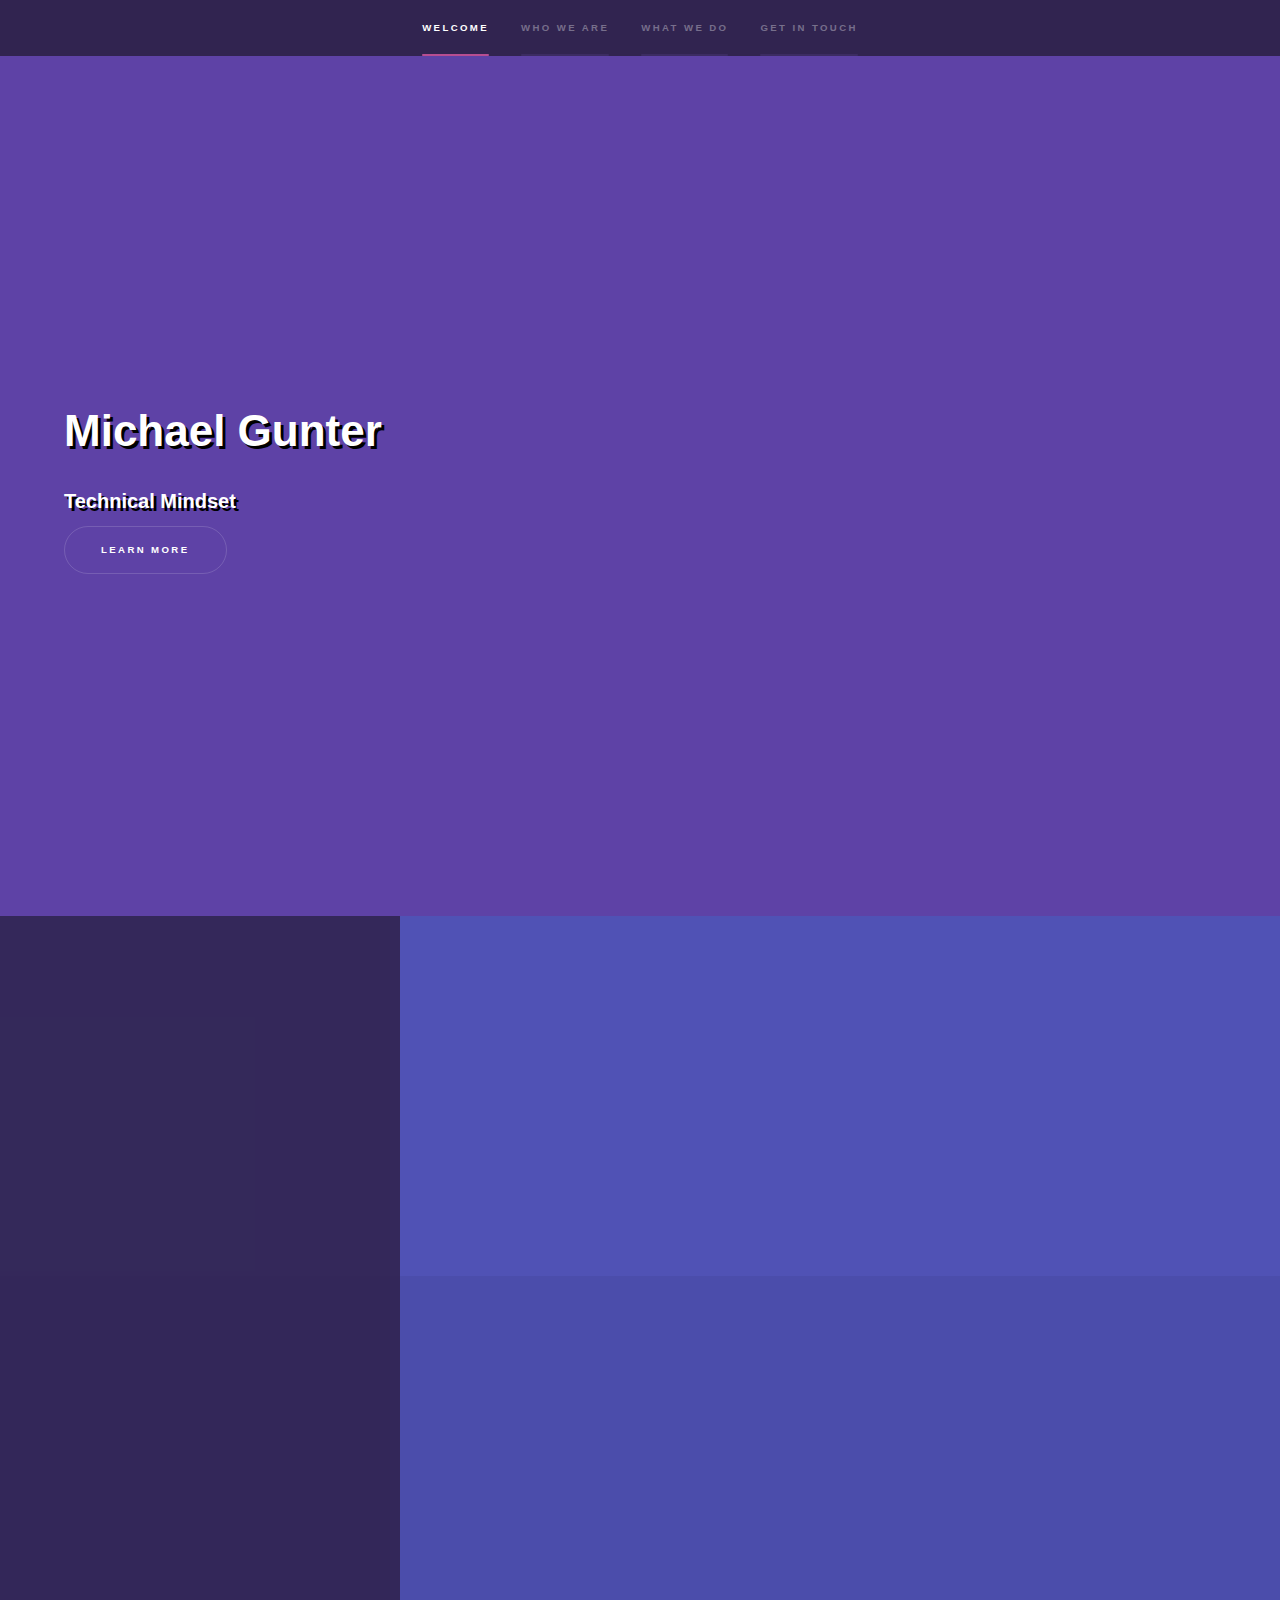
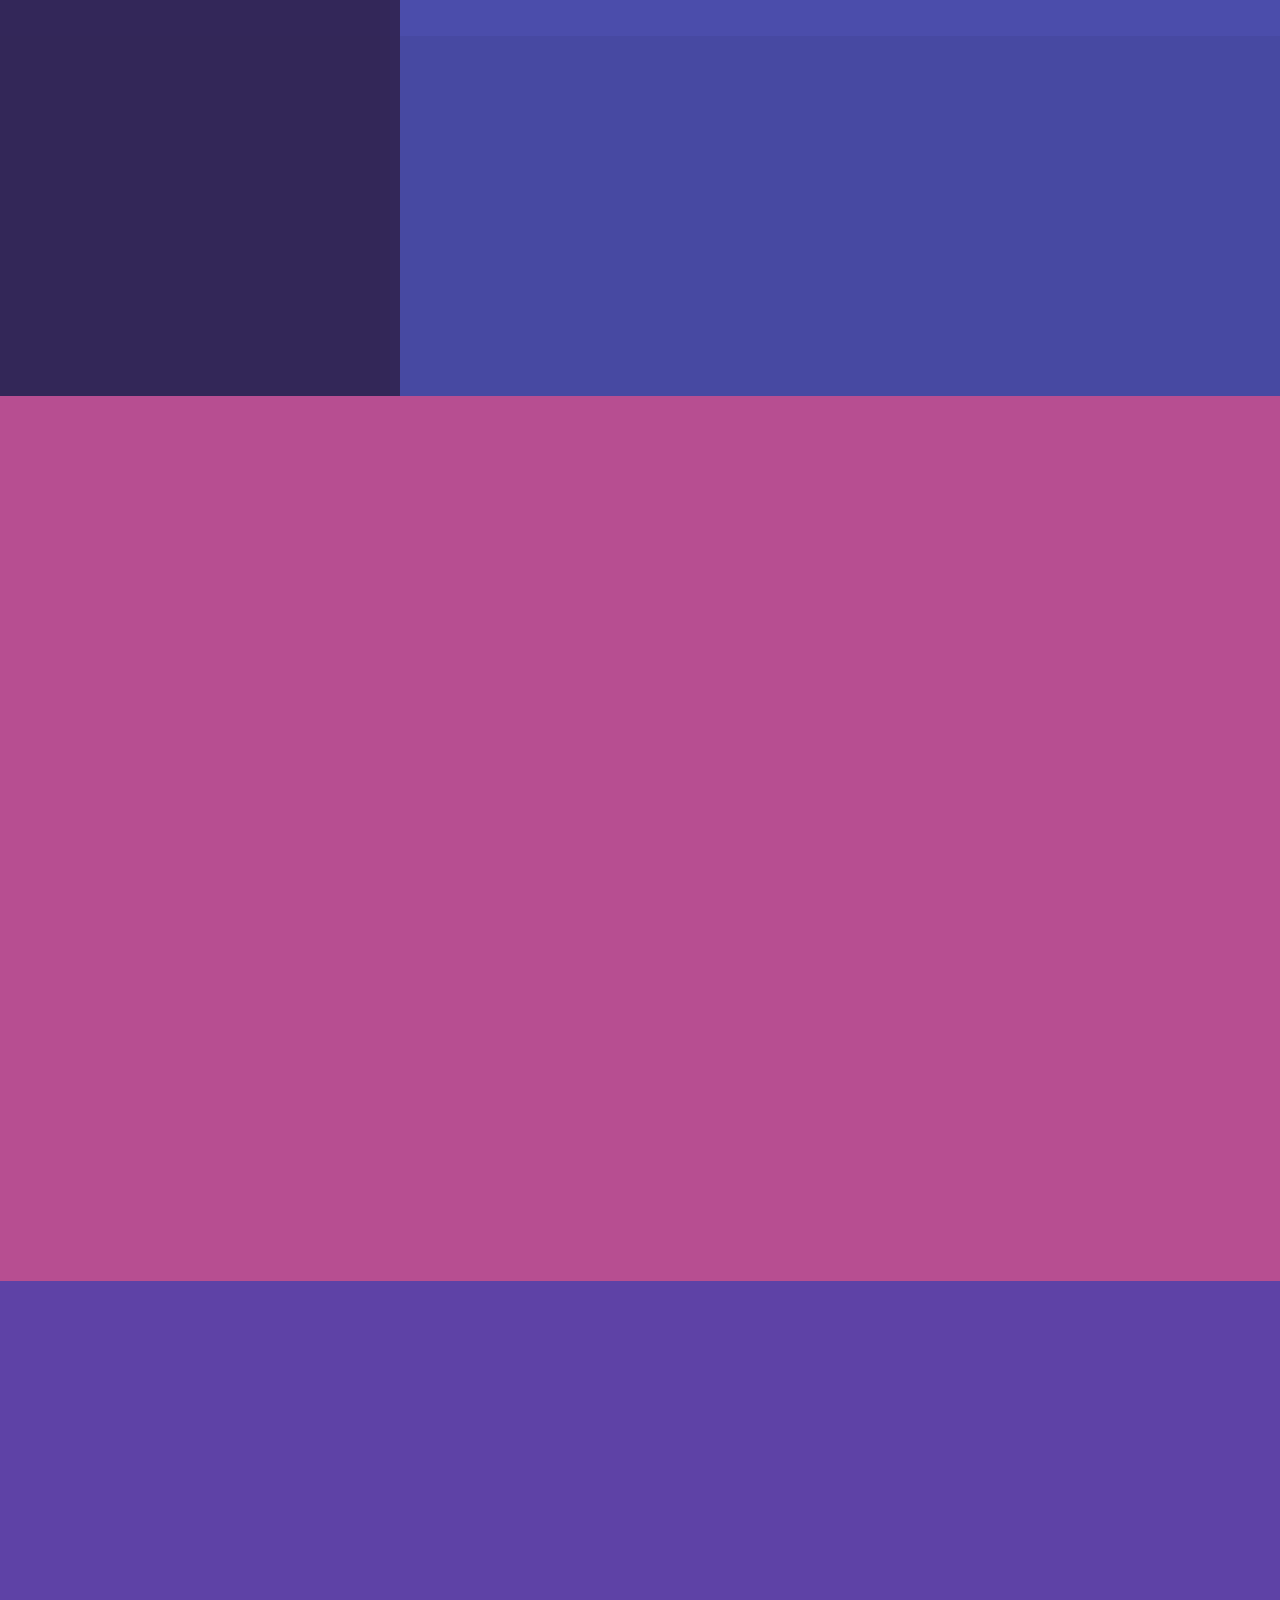
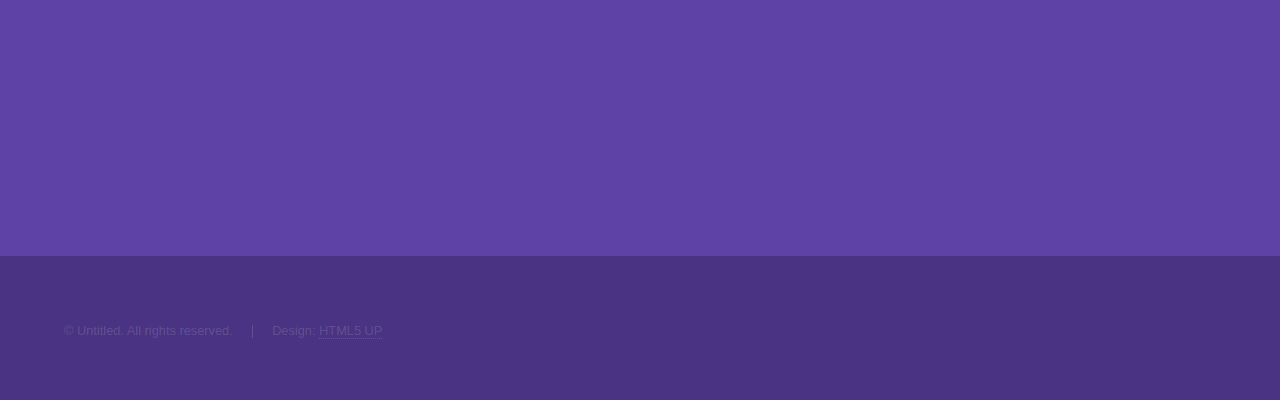
==== commit 38b73362: "added photos, projects, instagram and git hub links" ====
--- a/html5up-hyperspace/index.html
+++ b/html5up-hyperspace/index.html
@@ -6,7 +6,7 @@
 -->
 <html>
 	<head>
-		<title>Hyperspace by HTML5 UP</title>
+		<title>Michael Gunter</title>
 		<meta charset="utf-8" />
 		<meta name="viewport" content="width=device-width, initial-scale=1, user-scalable=no" />
 		<link rel="stylesheet" href="assets/css/main.css" />
@@ -34,9 +34,8 @@
 				<!-- Intro -->
 					<section id="intro" class="wrapper style1 fullscreen fade-up">
 						<div class="inner">
-							<h1>Hyperspace</h1>
-							<p>Just another fine responsive site template designed by <a href="http://html5up.net">HTML5 UP</a><br />
-							and released for free under the <a href="http://html5up.net/license">Creative Commons</a>.</p>
+							<h1>Michael Gunter</h1>
+							<p>Technical Mindset</p>
 							<ul class="actions">
 								<li><a href="#one" class="button scrolly">Learn more</a></li>
 							</ul>
@@ -46,11 +45,23 @@
 				<!-- One -->
 					<section id="one" class="wrapper style2 spotlights">
 						<section>
-							<a href="#" class="image"><img src="images/pic01.jpg" alt="" data-position="center center" /></a>
+							<a href="#" class="image"><img src="/Users/voidchaser/Lambda/portfolio-website/html5up-hyperspace/images/picture3.jpg" alt="" data-position="center center" /></a>
 							<div class="content">
 								<div class="inner">
-									<h2>Sed ipsum dolor</h2>
-									<p>Phasellus convallis elit id ullamcorper pulvinar. Duis aliquam turpis mauris, eu ultricies erat malesuada quis. Aliquam dapibus.</p>
+									<h2>User Interface</h2>
+									<p>Developing a website that is semantic as well as presentational using a number of CSS display properties.</p>
+									<ul class="actions">
+										<li><a href="generic.html" class="button">View project</a></li>
+									</ul>
+								</div>
+							</div>
+						</section>
+						<section>
+							<a href="#" class="image"><img src="/Users/voidchaser/Lambda/portfolio-website/html5up-hyperspace/images/picture4.jpg" alt="" data-position="top center" /></a>
+							<div class="content">
+								<div class="inner">
+									<h2>Flexbox</h2>
+									<p>Developing a website that uses Flexbox. Each section is arranged with different elements in HTML and CSS</p>
 									<ul class="actions">
 										<li><a href="generic.html" class="button">Learn more</a></li>
 									</ul>
@@ -58,22 +69,10 @@
 							</div>
 						</section>
 						<section>
-							<a href="#" class="image"><img src="images/pic02.jpg" alt="" data-position="top center" /></a>
+							<a href="#" class="image"><img src="/Users/voidchaser/Lambda/portfolio-website/html5up-hyperspace/images/picture1.jpg" alt="" data-position="25% 25%" /></a>
 							<div class="content">
 								<div class="inner">
-									<h2>Feugiat consequat</h2>
-									<p>Phasellus convallis elit id ullamcorper pulvinar. Duis aliquam turpis mauris, eu ultricies erat malesuada quis. Aliquam dapibus.</p>
-									<ul class="actions">
-										<li><a href="generic.html" class="button">Learn more</a></li>
-									</ul>
-								</div>
-							</div>
-						</section>
-						<section>
-							<a href="#" class="image"><img src="images/pic03.jpg" alt="" data-position="25% 25%" /></a>
-							<div class="content">
-								<div class="inner">
-									<h2>Ultricies aliquam</h2>
+									<h2>Sprint Challenge</h2>
 									<p>Phasellus convallis elit id ullamcorper pulvinar. Duis aliquam turpis mauris, eu ultricies erat malesuada quis. Aliquam dapibus.</p>
 									<ul class="actions">
 										<li><a href="generic.html" class="button">Learn more</a></li>
@@ -130,7 +129,6 @@
 					<section id="three" class="wrapper style1 fade-up">
 						<div class="inner">
 							<h2>Get in touch</h2>
-							<p>Phasellus convallis elit id ullamcorper pulvinar. Duis aliquam turpis mauris, eu ultricies erat malesuada quis. Aliquam dapibus, lacus eget hendrerit bibendum, urna est aliquam sem, sit amet imperdiet est velit quis lorem.</p>
 							<div class="split style1">
 								<section>
 									<form method="post" action="#">
@@ -157,25 +155,25 @@
 									<ul class="contact">
 										<li>
 											<h3>Address</h3>
-											<span>12345 Somewhere Road #654<br />
-											Nashville, TN 00000-0000<br />
+											<span>11918 Loomis Drive<br />
+											Austin, Texas, 78738<br />
 											USA</span>
 										</li>
 										<li>
 											<h3>Email</h3>
-											<a href="#">user@untitled.tld</a>
+											<a href="#">Maxgunter99@gmail.com</a>
 										</li>
 										<li>
 											<h3>Phone</h3>
-											<span>(000) 000-0000</span>
+											<span>(830) 998-9770</span>
 										</li>
 										<li>
 											<h3>Social</h3>
 											<ul class="icons">
 												<li><a href="#" class="fa-twitter"><span class="label">Twitter</span></a></li>
 												<li><a href="#" class="fa-facebook"><span class="label">Facebook</span></a></li>
-												<li><a href="#" class="fa-github"><span class="label">GitHub</span></a></li>
-												<li><a href="#" class="fa-instagram"><span class="label">Instagram</span></a></li>
+												<li><a href="https://github.com/MaxGunter99" class="fa-github"><span class="label">GitHub</span></a></li>
+												<li><a href="https://www.instagram.com/void_chaser/" class="fa-instagram"><span class="label">Instagram</span></a></li>
 												<li><a href="#" class="fa-linkedin"><span class="label">LinkedIn</span></a></li>
 											</ul>
 										</li>
--- a/html5up-hyperspace/assets/css/main.css
+++ b/html5up-hyperspace/assets/css/main.css
@@ -174,12 +174,14 @@
 		margin: 0 0 2em 0;
 	}
 
-	h1, h2, h3, h4, h5, h6 {
+	h1, h2, h3, h4, h5, h6, p {
 		color: #ffffff;
+		text-shadow: 3px 3px #000000;
 		font-weight: bold;
 		line-height: 1.5;
-		margin: 0 0 0.5em 0;
-	}
+		margin: 0 0 0.5em 0; 
+	}
+	
 
 		h1 a, h2 a, h3 a, h4 a, h5 a, h6 a {
 			color: inherit;
@@ -3857,10 +3859,11 @@
 
 	#intro {
 		background-attachment: fixed;
-		background-image: url("images/intro.svg");
-		background-position: top right;
+		background-image: url("/Users/voidchaser/Lambda/portfolio-website/html5up-hyperspace/images/mixtape.jpg");
+		background-position: left;
 		background-repeat: no-repeat;
-		background-size: 100% 100%;
+		background-size: 95.2%;
+		
 	}
 
 		#intro p {
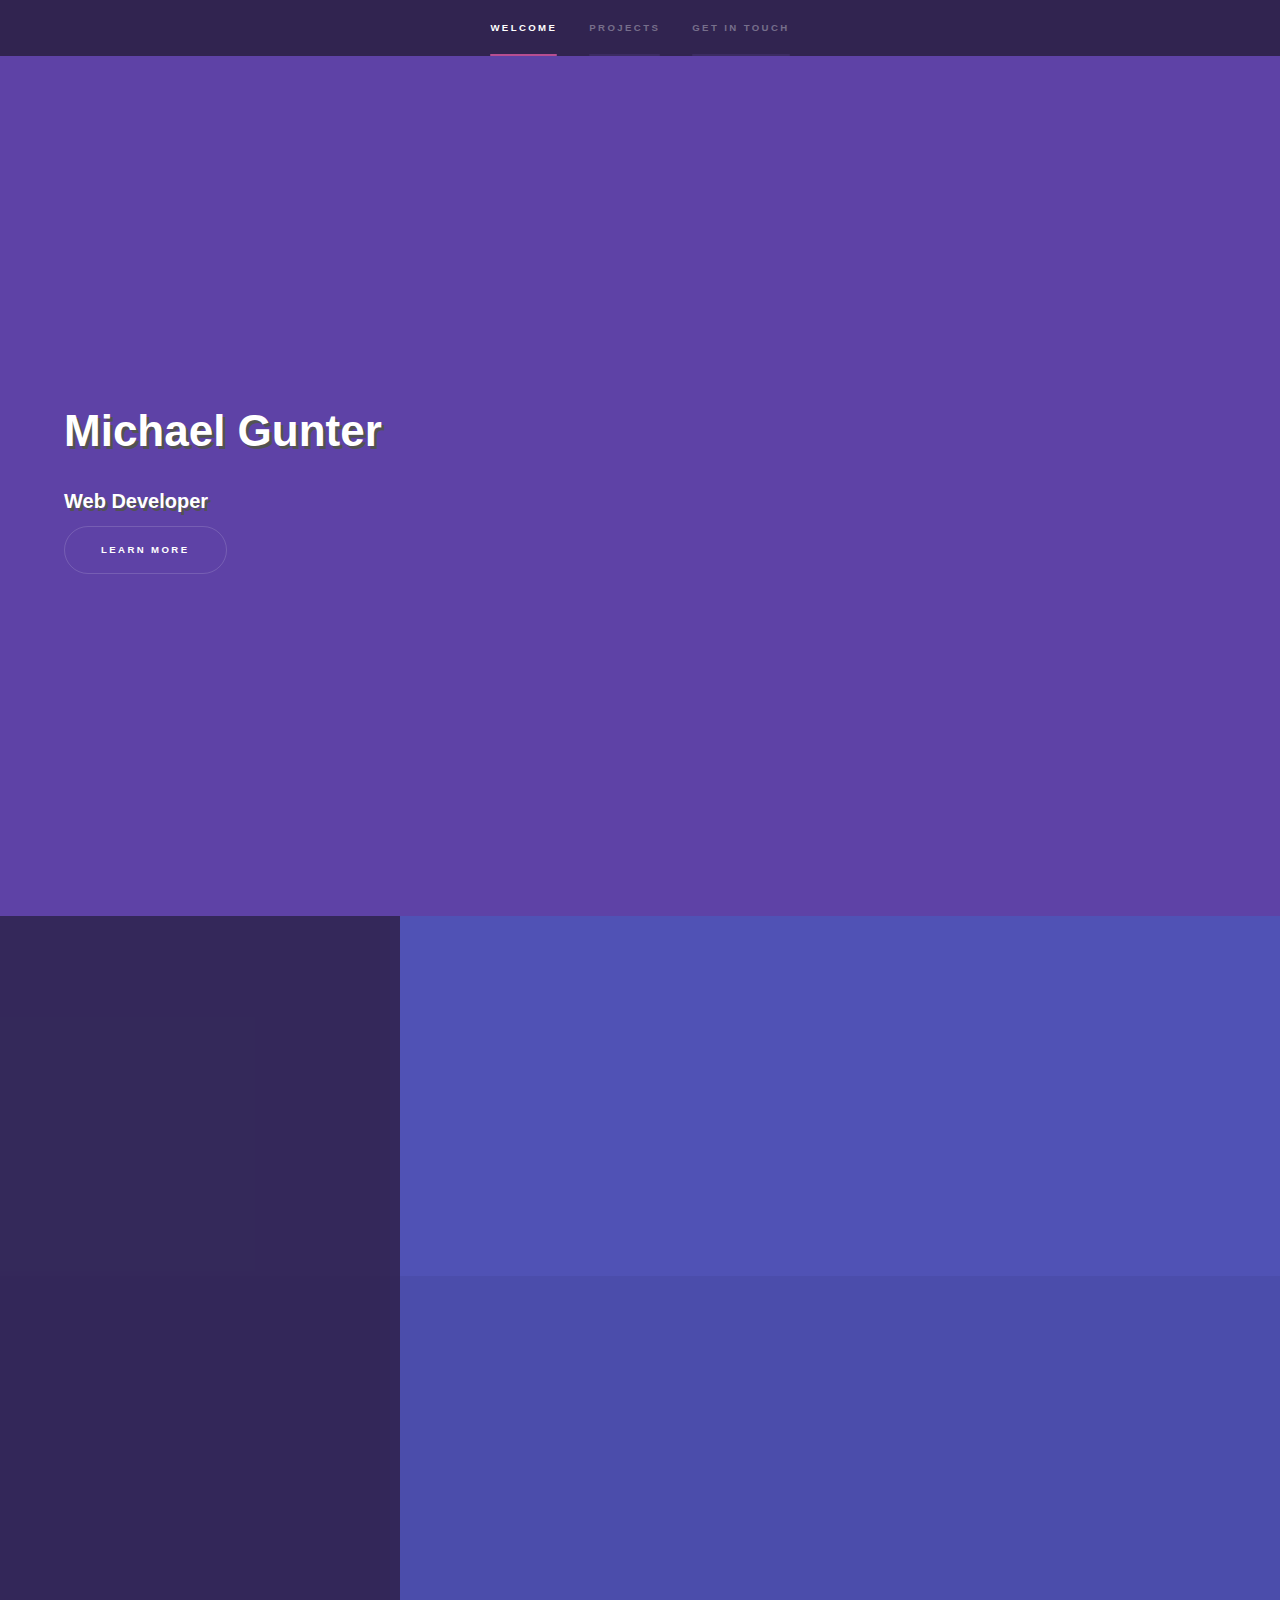
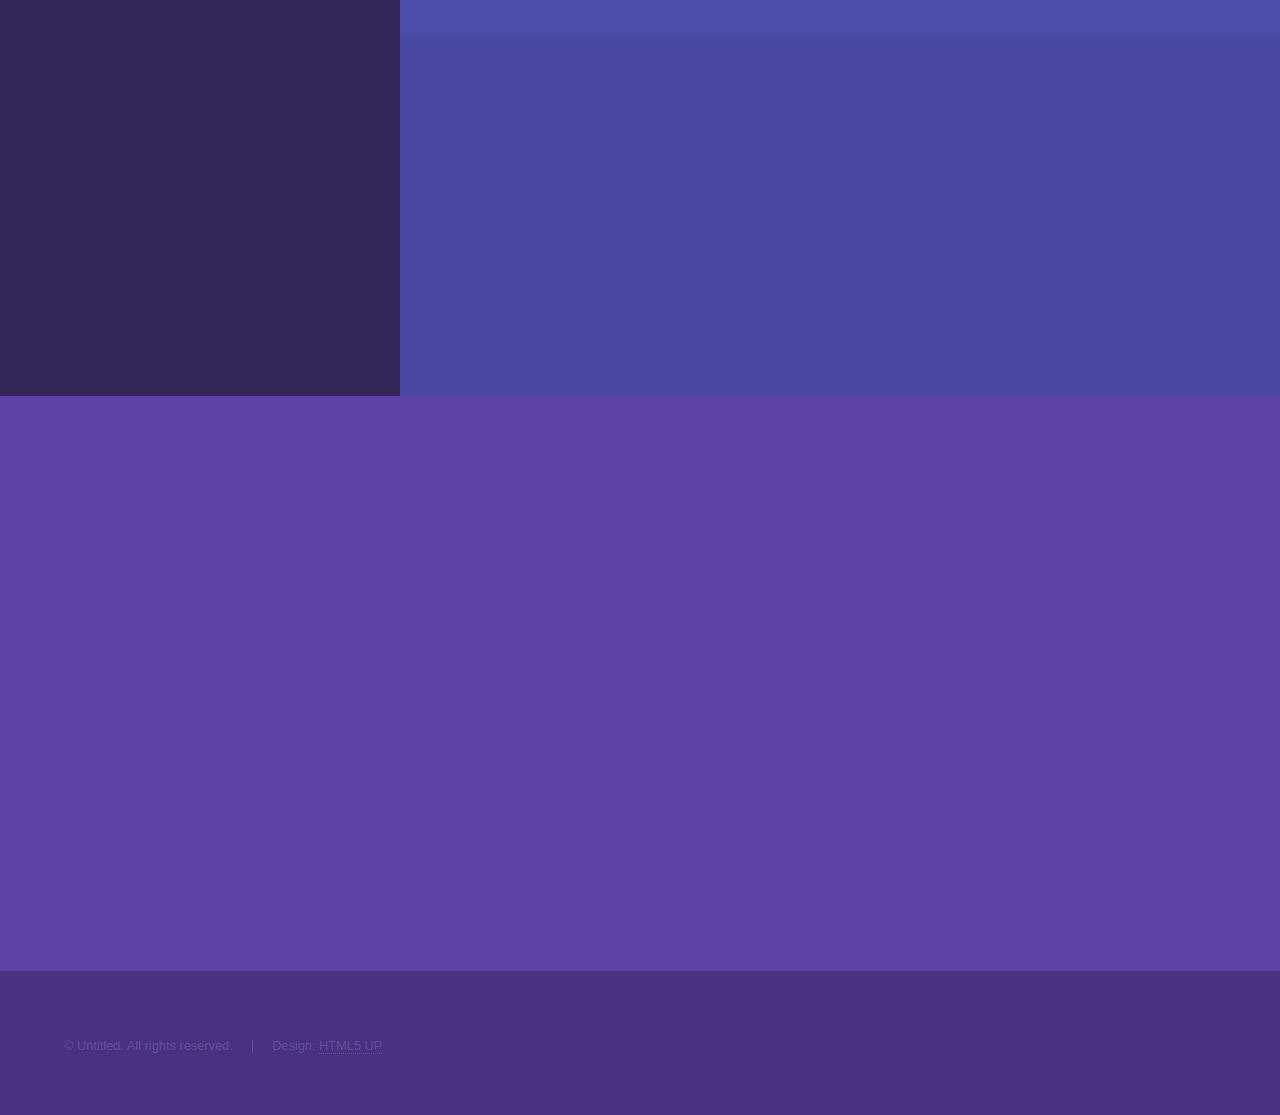
==== commit 60a498be: "cleaned up what i didnt need, linked git projects" ====
--- a/html5up-hyperspace/index.html
+++ b/html5up-hyperspace/index.html
@@ -20,8 +20,8 @@
 					<nav>
 						<ul>
 							<li><a href="#intro">Welcome</a></li>
-							<li><a href="#one">Who we are</a></li>
-							<li><a href="#two">What we do</a></li>
+							<li><a href="#one">Projects</a></li>
+							<!-- <li><a href="#two">What we do</a></li> -->
 							<li><a href="#three">Get in touch</a></li>
 						</ul>
 					</nav>
@@ -35,7 +35,7 @@
 					<section id="intro" class="wrapper style1 fullscreen fade-up">
 						<div class="inner">
 							<h1>Michael Gunter</h1>
-							<p>Technical Mindset</p>
+							<p>Web Developer</p>
 							<ul class="actions">
 								<li><a href="#one" class="button scrolly">Learn more</a></li>
 							</ul>
@@ -45,37 +45,37 @@
 				<!-- One -->
 					<section id="one" class="wrapper style2 spotlights">
 						<section>
-							<a href="#" class="image"><img src="/Users/voidchaser/Lambda/portfolio-website/html5up-hyperspace/images/picture3.jpg" alt="" data-position="center center" /></a>
+							<a href="#" class="image"><img src="/Users/voidchaser/Lambda/portfolio-website/html5up-hyperspace/images/userinterface.jpg" alt="" data-position="center center" /></a>
 							<div class="content">
 								<div class="inner">
 									<h2>User Interface</h2>
 									<p>Developing a website that is semantic as well as presentational using a number of CSS display properties.</p>
 									<ul class="actions">
-										<li><a href="generic.html" class="button">View project</a></li>
+										<li><a href="https://github.com/MaxGunter99/User-Interface" class="button">View project</a></li>
 									</ul>
 								</div>
 							</div>
 						</section>
 						<section>
-							<a href="#" class="image"><img src="/Users/voidchaser/Lambda/portfolio-website/html5up-hyperspace/images/picture4.jpg" alt="" data-position="top center" /></a>
+							<a href="#" class="image"><img src="/Users/voidchaser/Lambda/portfolio-website/html5up-hyperspace/images/flexbox.jpg" alt="" data-position="top center" /></a>
 							<div class="content">
 								<div class="inner">
 									<h2>Flexbox</h2>
-									<p>Developing a website that uses Flexbox. Each section is arranged with different elements in HTML and CSS</p>
+									<p>Each section is a box, you control where they move, wothout using Inline-Block most of the work is already done for you. </p>
 									<ul class="actions">
-										<li><a href="generic.html" class="button">Learn more</a></li>
+										<li><a href="https://github.com/MaxGunter99/UI-III-Flexbox" class="button">View project</a></li>
 									</ul>
 								</div>
 							</div>
 						</section>
 						<section>
-							<a href="#" class="image"><img src="/Users/voidchaser/Lambda/portfolio-website/html5up-hyperspace/images/picture1.jpg" alt="" data-position="25% 25%" /></a>
+							<a href="#" class="image"><img src="/Users/voidchaser/Lambda/portfolio-website/html5up-hyperspace/images/Hand.jpg" alt="" data-position="25% 25%" /></a>
 							<div class="content">
 								<div class="inner">
-									<h2>Sprint Challenge</h2>
-									<p>Phasellus convallis elit id ullamcorper pulvinar. Duis aliquam turpis mauris, eu ultricies erat malesuada quis. Aliquam dapibus.</p>
+									<h2>Sprint</h2>
+									<p>A challenge that uses everything you have learned within the past week and applying them into something new.</p>
 									<ul class="actions">
-										<li><a href="generic.html" class="button">Learn more</a></li>
+										<li><a href="https://github.com/MaxGunter99/Sprint-Challenge--User-Interface" class="button">View project</a></li>
 									</ul>
 								</div>
 							</div>
@@ -83,7 +83,7 @@
 					</section>
 
 				<!-- Two -->
-					<section id="two" class="wrapper style3 fade-up">
+					<!-- <section id="two" class="wrapper style3 fade-up">
 						<div class="inner">
 							<h2>What we do</h2>
 							<p>Phasellus convallis elit id ullamcorper pulvinar. Duis aliquam turpis mauris, eu ultricies erat malesuada quis. Aliquam dapibus, lacus eget hendrerit bibendum, urna est aliquam sem, sit amet imperdiet est velit quis lorem.</p>
@@ -123,7 +123,7 @@
 								<li><a href="generic.html" class="button">Learn more</a></li>
 							</ul>
 						</div>
-					</section>
+					</section> -->
 
 				<!-- Three -->
 					<section id="three" class="wrapper style1 fade-up">
--- a/html5up-hyperspace/assets/css/main.css
+++ b/html5up-hyperspace/assets/css/main.css
@@ -176,7 +176,7 @@
 
 	h1, h2, h3, h4, h5, h6, p {
 		color: #ffffff;
-		text-shadow: 3px 3px #000000;
+		text-shadow: 3px 3px #525252;
 		font-weight: bold;
 		line-height: 1.5;
 		margin: 0 0 0.5em 0; 
@@ -1868,7 +1868,7 @@
 			-webkit-transition: opacity 0.2s ease, -webkit-transform 0.2s ease;
 			-ms-transition: opacity 0.2s ease, -ms-transform 0.2s ease;
 			transition: opacity 0.2s ease, transform 0.2s ease;
-			background: #ffffff;
+			background: #ffc60a;
 			border-radius: 3em;
 			content: '';
 			height: 100%;
@@ -1947,7 +1947,7 @@
 		input[type="button"]:hover,
 		button:hover,
 		.button:hover {
-			border-color: rgba(255, 255, 255, 0.55) !important;
+			border-color: rgb(255, 207, 51) !important;
 		}
 
 			input[type="submit"]:hover:after,
@@ -1955,7 +1955,7 @@
 			input[type="button"]:hover:after,
 			button:hover:after,
 			.button:hover:after {
-				opacity: 0.05;
+				opacity: 0.5;
 				-moz-transform: scale(1);
 				-webkit-transform: scale(1);
 				-ms-transform: scale(1);
@@ -3750,10 +3750,10 @@
 			}
 
 			#sidebar nav a:after {
-				background-image: -moz-linear-gradient(to right, #5e42a6, #b74e91);
-				background-image: -webkit-linear-gradient(to right, #5e42a6, #b74e91);
-				background-image: -ms-linear-gradient(to right, #5e42a6, #b74e91);
-				background-image: linear-gradient(to right, #5e42a6, #b74e91);
+				background-image: -moz-linear-gradient(to right, #ff0000, #fffb00);
+				background-image: -webkit-linear-gradient(to right, #ff0000, #fffb00);
+				background-image: -ms-linear-gradient(to right, #ff0000, #fffb00);
+				background-image: linear-gradient(to right, #fc0000, #fffb00);
 				-moz-transition: max-width 0.2s ease;
 				-webkit-transition: max-width 0.2s ease;
 				-ms-transition: max-width 0.2s ease;
@@ -3762,7 +3762,7 @@
 			}
 
 			#sidebar nav a:hover {
-				color: rgba(255, 255, 255, 0.55);
+				color: rgb(255, 255, 255);
 			}
 
 			#sidebar nav a.active {
@@ -3860,9 +3860,9 @@
 	#intro {
 		background-attachment: fixed;
 		background-image: url("/Users/voidchaser/Lambda/portfolio-website/html5up-hyperspace/images/mixtape.jpg");
-		background-position: left;
+		background-position: right top;
 		background-repeat: no-repeat;
-		background-size: 95.2%;
+		background-size: 80%;
 		
 	}
 
